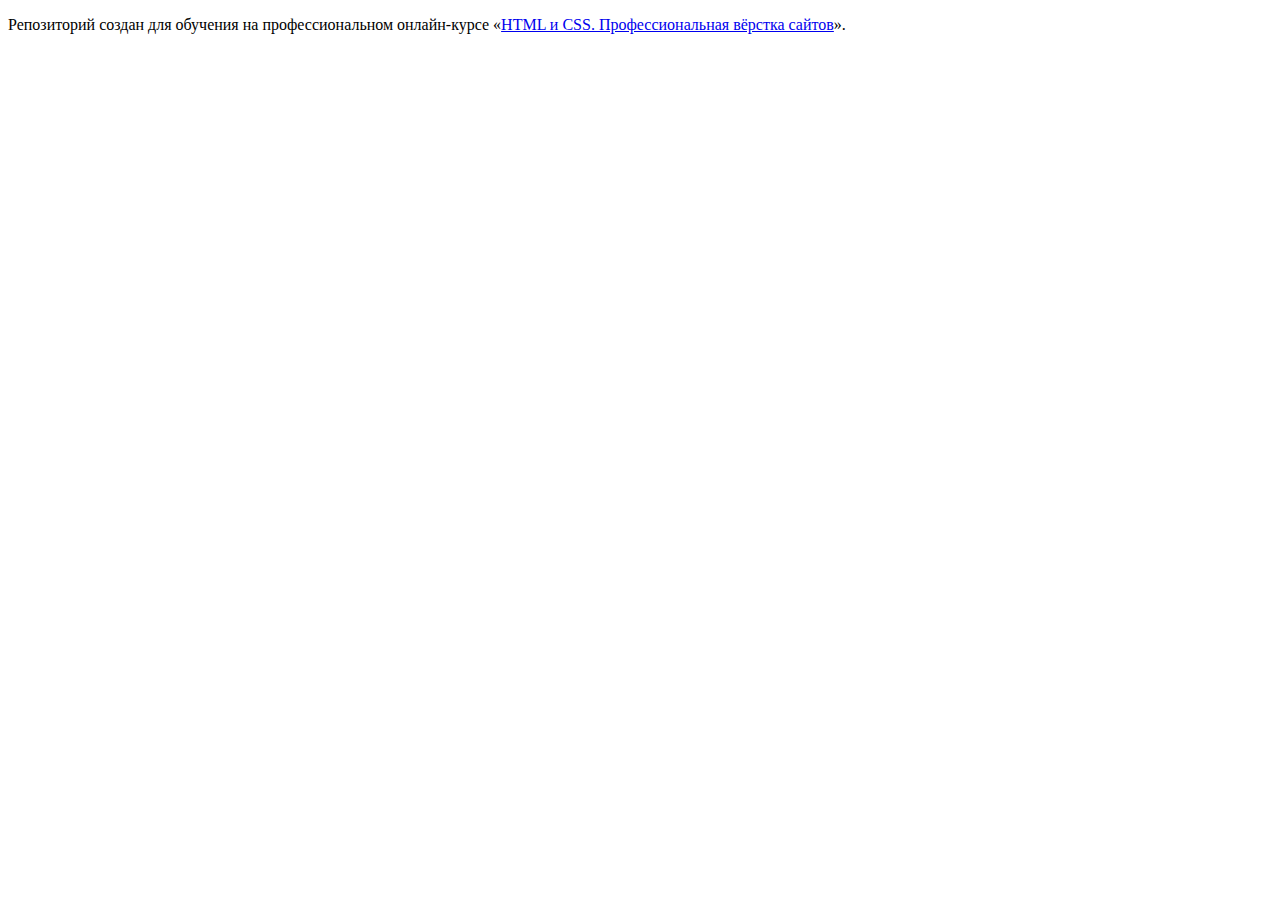
==== index.html @ e2d61229 ":hatching_chick:" ====
<!DOCTYPE html>
<html lang="ru">
  <head>
    <meta charset="utf-8">
    <title>HTML Academy: Седона</title>
  </head>
  <body>

    <p>Репозиторий создан для обучения на профессиональном онлайн‑курсе «<a href="https://htmlacademy.ru/intensive/htmlcss">HTML и CSS. Профессиональная вёрстка сайтов</a>».</p>

  </body>
</html>
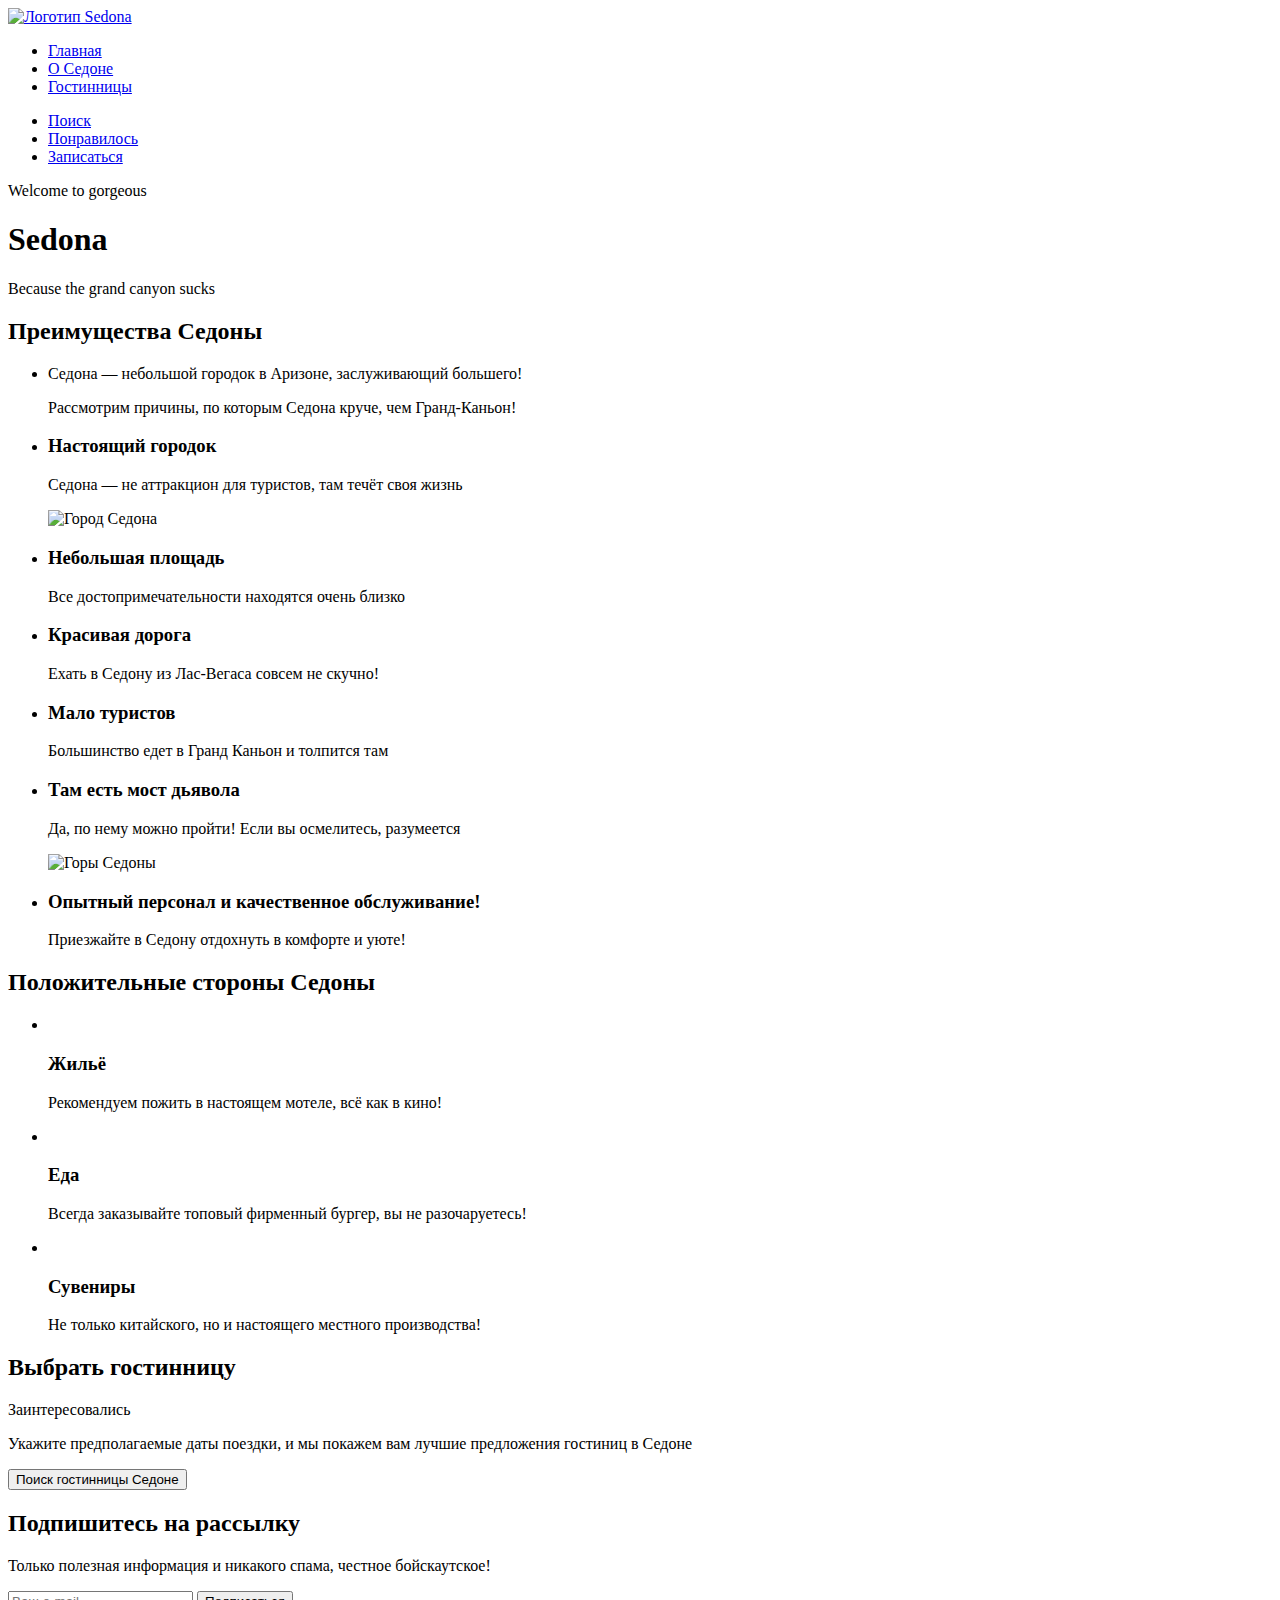
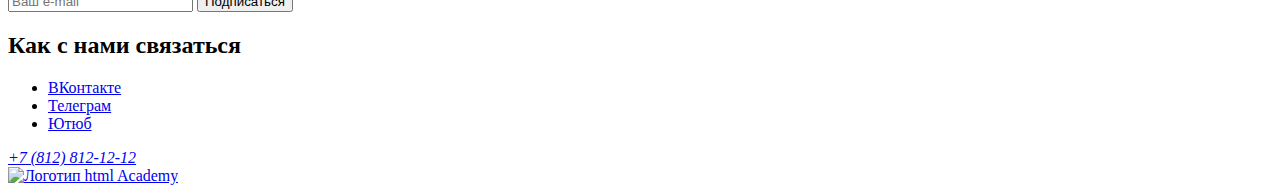
==== commit 1b584737: "Разметка главной страницы index.html" ====
--- a/index.html
+++ b/index.html
@@ -1,12 +1,155 @@
 <!DOCTYPE html>
-<html lang="ru">
-  <head>
-    <meta charset="utf-8">
-    <title>HTML Academy: Седона</title>
-  </head>
-  <body>
+<html lang="en">
 
-    <p>Репозиторий создан для обучения на профессиональном онлайн‑курсе «<a href="https://htmlacademy.ru/intensive/htmlcss">HTML и CSS. Профессиональная вёрстка сайтов</a>».</p>
+<head>
+    <meta charset="UTF-8">
+    <meta http-equiv="X-UA-Compatible" content="IE=edge">
+    <meta name="viewport" content="width=device-width, initial-scale=1.0">
+    <title>Седона</title>
+</head>
 
-  </body>
+<body>
+    <header class="page-header">
+        <a href="index.html" aria-current="page" class="navigation-logo">
+            <img class="sedona-logo" src="img/Sedona-logo.svg" alt="Логотип Sedona ">
+        </a>
+        <nav class="navigation">
+            <ul class="navigation-list">
+                <li class="navigation-item">
+                    <a href="index.html" class="navigation-link navigation-link-current" aria-current="page"> Главная </a>
+                </li>
+                <li class="navigation-item">
+                    <a href="#" class="navigation-link"> О Седоне </a>
+                </li>
+                <li class="navigation-item">
+                    <a href="catalog.html" class="navigation-link"> Гостинницы </a>
+                </li>
+            </ul>
+            <ul class="navigation-list">
+                <li class="navigation-item">
+                    <a href="#" class="navigation-link"> <span class="visually-hidden">Поиск</span> </a>
+                </li>
+                <li class="navigation-item">
+                    <a href="#" class="navigation-link"> <span class="visually-hidden">Понравилось</span> </a>
+                </li>
+                <li class="navigation-item">
+                    <a href="#" class="navigation-link"> <span class="visually-hidden">Записаться</span> </a>
+                </li>
+            </ul>
+        </nav>
+    </header>
+    <main class="main-index">
+
+        <section class="title">
+            <p> Welcome to gorgeous</p>
+            <h1>Sedona</h1>
+            <p>Because the grand canyon sucks </p>
+        </section>
+        <section class="advantages">
+            <h2 class="visually-hidden"> Преимущества Седоны </h2>
+            <ul class="advantages-list">
+                <li class="advantages-item">
+                    <p>Седона — небольшой городок в Аризоне,  заслуживающий большего!</p>
+                    <p> Рассмотрим причины, по которым Седона круче, чем Гранд-Каньон!</p>
+                </li>
+                <li class="advantages-item">
+                    <h3 class="advantages-title">Настоящий городок</h3>
+                    <p class="advantages-description">Седона — не аттракцион для туристов, там течёт своя жизнь</p>
+                    <img src="img/Sedona-city.jpg" alt="Город Седона">
+                </li>
+                <li class="advantages-item">
+                    <h3 class="advantages-title">Небольшая
+                        площадь</h3>
+                    <p class="advantages-description">Все достопримечательности находятся очень близко</p>
+                </li>
+                <li class="advantages-item">
+                    <h3 class="advantages-title">Красивая
+                        дорога</h3>
+                    <p class="advantages-description">Ехать в Седону из Лас-Вегаса совсем не скучно!</p>
+                </li>
+                <li class="advantages-item">
+                    <h3 class="advantages-title">Мало
+                        туристов</h3>
+                    <p class="advantages-description">Большинство едет в Гранд Каньон и толпится там</p>
+                </li>
+                <li class="advantages-item">
+                    <h3 class="advantages-title">Там есть
+                        мост дьявола</h3>
+                    <p class="advantages-description">Да, по нему можно пройти! Если вы осмелитесь, разумеется</p>
+                    <img src="img/Sedona-mountain.jpg" alt="Горы Седоны">
+                </li>
+                <li class="advantages-item">
+                  <h3 class="advantages-title"> Опытный персонал и качественное обслуживание!</h3>
+                    <p class="advantages-description">Приезжайте в Седону отдохнуть в комфорте и уюте!</p>
+                </li>
+            </ul>
+        </section>
+        <section class="advantages">
+            <h2 class="visually-hidden">Положительные стороны Седоны</h2>
+            <ul class="advantages-list">
+                <li class="advantages-item">
+                    <img class="icon" src="img/House-icon.png" alt="">
+                    <h3 class="advantages-title">Жильё</h3>
+                    <p class="advantages-description">Рекомендуем пожить в настоящем мотеле,
+                        всё как в кино! </p>
+                </li>
+                <li class="advantages-item">
+                    <img class="icon" src="img/food-icon.png" alt="">
+                    <h3 class="advantages-title">Еда</h3>
+                    <p class="advantages-description">Всегда заказывайте
+                        топовый фирменный бургер, вы не разочаруетесь! </p>
+                </li>
+                <li class="advantages-item">
+                    <img class="icon" src="img/present-icon.png" alt="">
+                    <h3 class="advantages-title">Сувениры</h3>
+                    <p class="advantages-description">Не только китайского,
+                        но и настоящего местного производства! </p>
+                </li>
+            </ul>
+        </section>
+        <section class="hotel-search">
+            <h2 class="visually-hidden">Выбрать гостинницу</h2>
+            <p>Заинтересовались</p>
+            <p>Укажите предполагаемые даты поездки, и мы покажем вам лучшие предложения гостиниц в Седоне</p>
+            <button> Поиск гостинницы Седоне</button>
+        </section>
+        <section class="subscribe">
+            <h2>Подпишитесь на рассылку</h2>
+            <p>Только полезная информация и никакого спама, честное бойскаутское!</p>
+            <form action="https://echo.htmlacademy.ru/" method="post" class="subscribe-form">
+                <input type="email" placeholder="Ваш e-mail" name="user-email">
+                <button type="submit">Подписаться</button>
+            </form>
+        </section>
+    </main>
+    <footer class="footer-social">
+        <h2 class="page-footer-social">Как с нами связаться</h2>
+        <ul class="footer-social-list">
+            <li class="footer-social-item">
+                <a href="https://vk.com/htmlacademy" type="button">
+                    <span class="visually-hidden">ВКонтакте</span>
+                </a>
+            </li>
+            <li class="footer-social-item">
+                <a href="https://t.me/htmlacademy" type="button">
+                    <span class="visually-hidden">Телеграм</span>
+                </a>
+            </li>
+            <li class="footer-social-item">
+                <a href="https://www.youtube.com/user/htmlacademyru" type="button">
+                    <span class="visually-hidden">Ютюб</span>
+                </a>
+            </li>
+        </ul>
+        <address>
+            <a class="footer-phone" href="tel:+78128121212">+7 (812) 812-12-12</a>
+        </address>
+
+        <a href="https://htmlacademy.ru/">
+            <img class="logo" src="img/logo_htmlacademy.png" alt="Логотип html Academy ">
+        </a>
+    </footer>
+
+</body>
+
 </html>
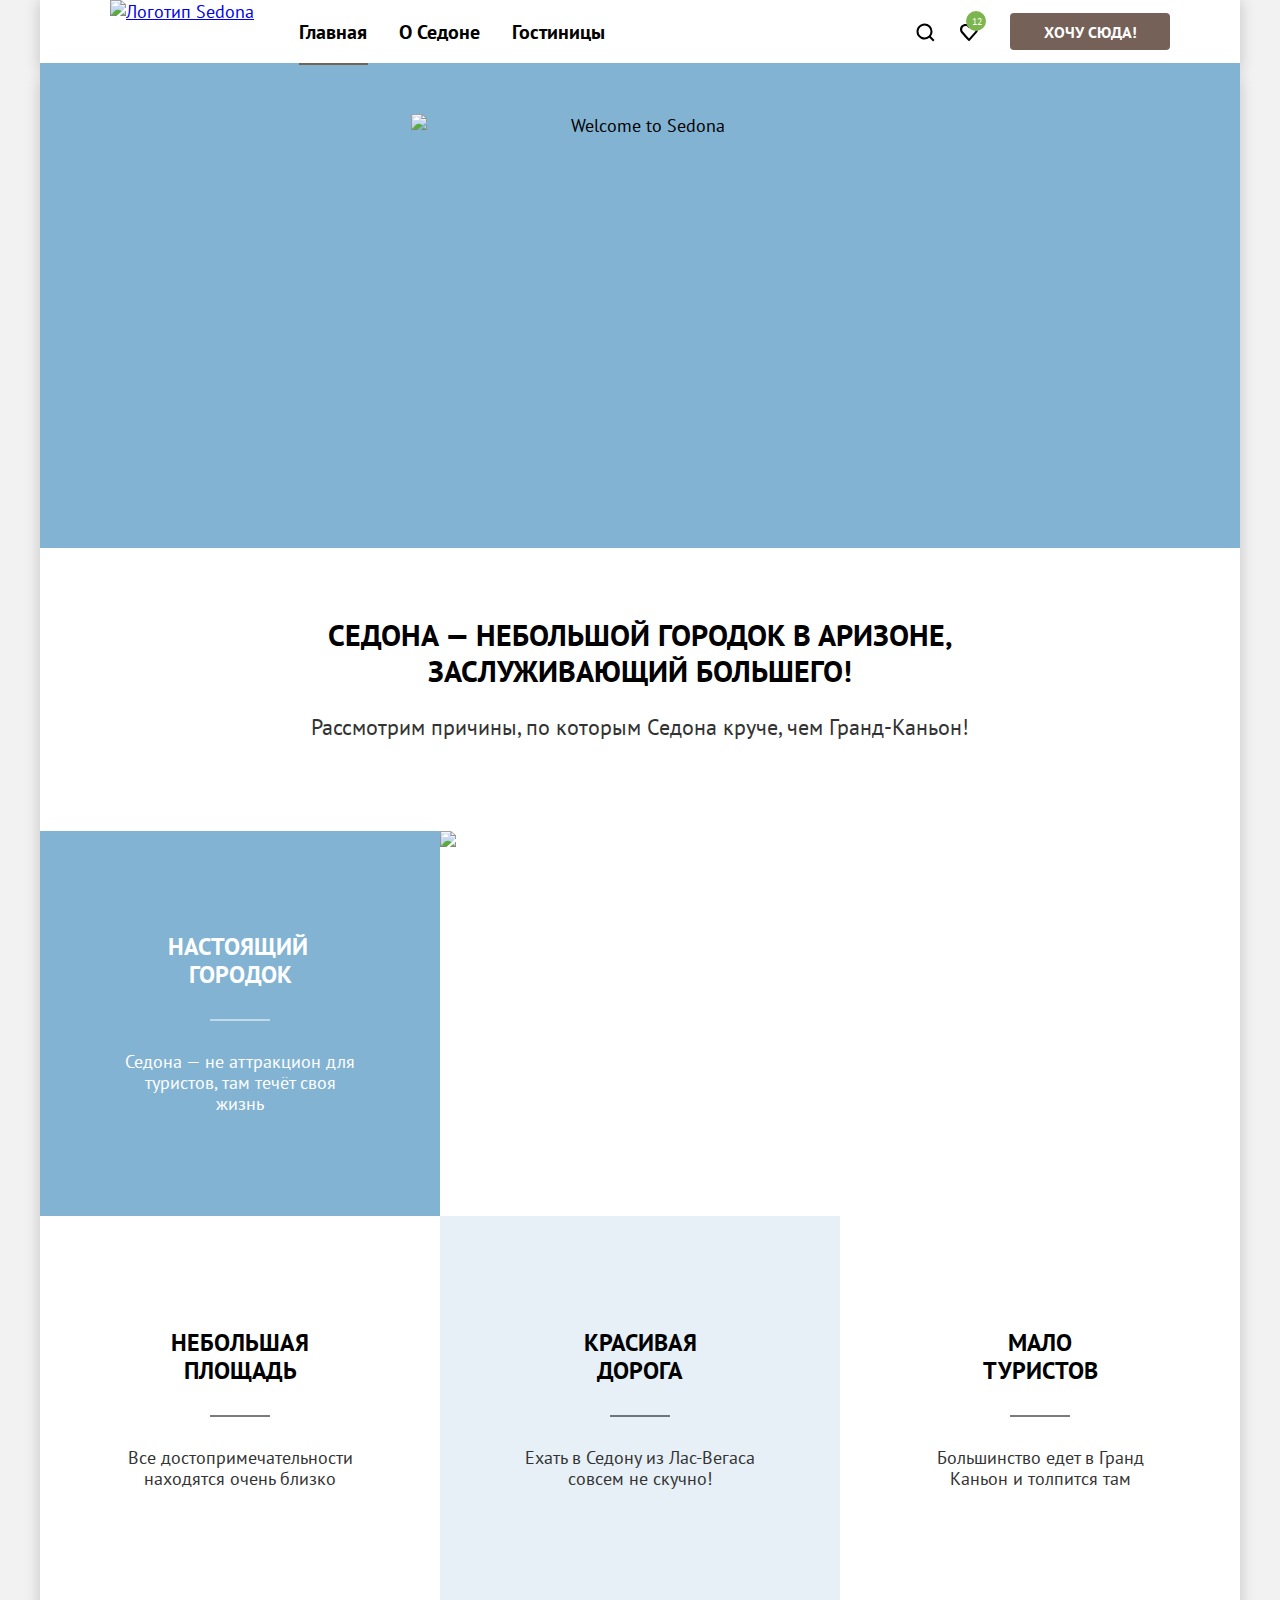
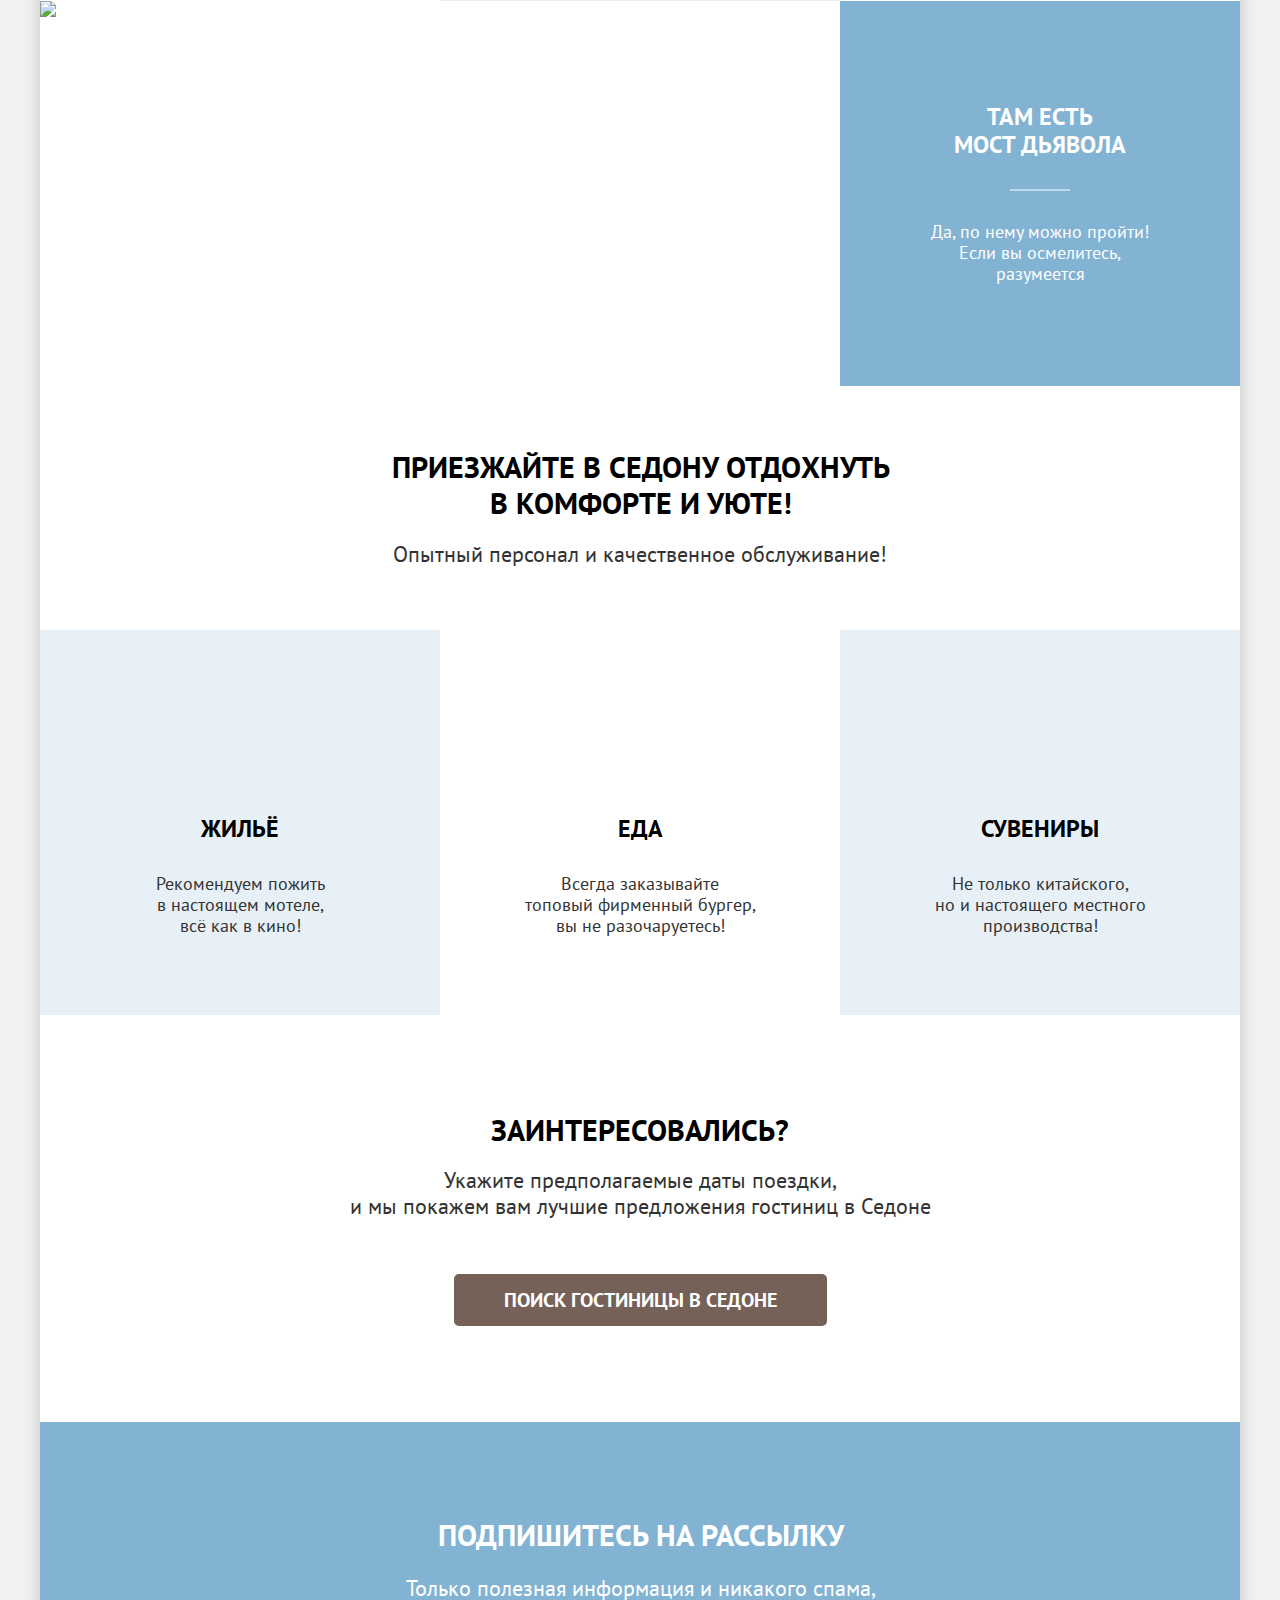
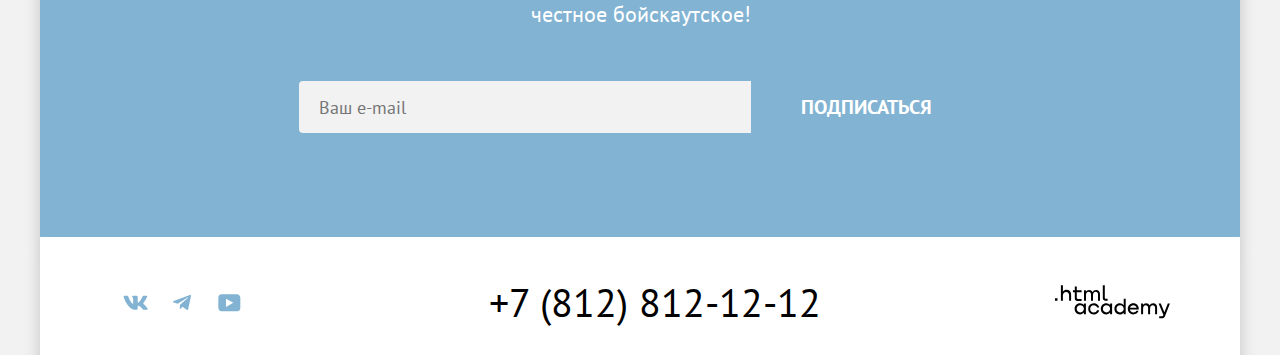
==== commit 0e289415: "Merge pull request #5 from Ivan-Kirillov/master" ====
--- a/index.html
+++ b/index.html
@@ -1,155 +1,317 @@
 <!DOCTYPE html>
-<html lang="en">
-
-<head>
+<html lang="ru">
+  <head>
     <meta charset="UTF-8">
-    <meta http-equiv="X-UA-Compatible" content="IE=edge">
-    <meta name="viewport" content="width=device-width, initial-scale=1.0">
-    <title>Седона</title>
-</head>
-
-<body>
+    <link rel="stylesheet" href="styles/styles.css">
+    <link rel="icon" type="image/png" sizes="32x32" href="img/logo-icon/favicon.png">
+    <title>Главная страница</title>
+  </head>
+  <body>
+    <!-- ! Header -->
     <header class="page-header">
-        <a href="index.html" aria-current="page" class="navigation-logo">
-            <img class="sedona-logo" src="img/Sedona-logo.svg" alt="Логотип Sedona ">
+      <nav class="navigation">
+        <!-- ! Left-items -->
+        <a href="#" aria-current="page" class="navigation-logo">
+          <img class="sedona-logo" src="img/logo-icon/logo-sedona.svg" width="140" height="70" alt="Логотип Sedona">
         </a>
-        <nav class="navigation">
-            <ul class="navigation-list">
-                <li class="navigation-item">
-                    <a href="index.html" class="navigation-link navigation-link-current" aria-current="page"> Главная </a>
-                </li>
-                <li class="navigation-item">
-                    <a href="#" class="navigation-link"> О Седоне </a>
-                </li>
-                <li class="navigation-item">
-                    <a href="catalog.html" class="navigation-link"> Гостинницы </a>
-                </li>
-            </ul>
-            <ul class="navigation-list">
-                <li class="navigation-item">
-                    <a href="#" class="navigation-link"> <span class="visually-hidden">Поиск</span> </a>
-                </li>
-                <li class="navigation-item">
-                    <a href="#" class="navigation-link"> <span class="visually-hidden">Понравилось</span> </a>
-                </li>
-                <li class="navigation-item">
-                    <a href="#" class="navigation-link"> <span class="visually-hidden">Записаться</span> </a>
-                </li>
-            </ul>
-        </nav>
+        <ul class="navigation-list">
+          <li class="navigation-item">
+            <a href="#" class="navigation-link navigation-link-current navigation-link-main" aria-current="page">
+              Главная
+            </a>
+          </li>
+          <li class="navigation-item">
+            <a href="#" class="navigation-link navigation-link-sedona">
+              О Седоне
+            </a>
+          </li>
+          <li class="navigation-item">
+            <a href="catalog.html" class="navigation-link navigation-link-hotels">
+              Гостиницы
+            </a>
+          </li>
+        </ul>
+        <!-- ! Right-items -->
+        <ul class="navigation-list navigation-list-right">
+          <li class="navigation-item-right">
+            <a href="#"  class="navigation-link-icon navigation-link-search">
+              <span class="visually-hidden">
+                Поиск
+              </span>
+              <svg class="navigation-icon" aria-hidden="true" focusable="false" width="19" height="19" role="img" aria-label="Поиск" viewBox="0 0 19 19" fill="none" xmlns="http://www.w3.org/2000/svg"><path d="m18.5 17-3.7-3.67c1-1.3 1.7-2.98 1.7-4.87A8 8 0 0 0 8.5.5C4.1.5.5 4.18.5 8.56a8 8 0 0 0 12.9 6.26l3.7 3.68 1.4-1.5Zm-10-2.48a6 6 0 0 1-6-5.96 6 6 0 0 1 12 0 6 6 0 0 1-6 5.96Z"/></svg>
+            </a>
+          </li>
+          <li class="navigation-item-right navigation-item-favourite">
+            <a href="#" class="navigation-link-icon navigation-link-favourite">
+              <span class="visually-hidden">
+                Избранное
+              </span>
+              <svg class="navigation-icon" aria-hidden="true" focusable="false" width="18" height="17" role="img" aria-label="Избранное" viewBox="0 0 18 17" fill="none" xmlns="http://www.w3.org/2000/svg"><path d="M8.9 17c-.3 0-.6-.1-.8-.4-5.4-6.1-6.7-7.5-7-7.9C.4 7.8 0 6.6 0 5.4 0 2.4 2.4 0 5.5 0 6.8 0 8 .5 9 1.3 10 .5 11.3 0 12.5 0c3 0 5.5 2.4 5.5 5.4 0 1.3-.5 2.5-1.3 3.4l-7 7.9c-.2.2-.4.3-.8.3Zm-6-9.5c.3.4 3.5 4 6.1 6.9l6.2-7c.5-.5.7-1.2.7-2 0-1.8-1.5-3.3-3.3-3.3-1 0-2 .5-2.7 1.3-.3.3-.6.4-.9.4-.3 0-.6-.2-.8-.4-.7-.8-1.7-1.3-2.7-1.3-1.8 0-3.3 1.5-3.3 3.3-.1.9.3 1.6.7 2.1-.1 0-.1 0 0 0Z"/>
+              </svg>
+            </a>
+          </li>
+          <li class="navigation-item-right">
+            <span class="visually-hidden">
+              Записаться
+            </span>
+            <a href="#" class="navigation-link-button-sign-up">
+              Хочу сюда!
+            </a>
+          </li>
+        </ul>
+      </nav>
     </header>
-    <main class="main-index">
-
-        <section class="title">
-            <p> Welcome to gorgeous</p>
-            <h1>Sedona</h1>
-            <p>Because the grand canyon sucks </p>
-        </section>
+    <!-- ! Main -->
+    <main class="main-index main-container">
+      <div class="page-container">
+        <!-- ! Section-welcome -->
+        <section class="welcome">
+          <h1 class="title-hide">
+            <span class="visually-hidden">
+              Седона
+            </span>
+          </h1>
+          <img class="welcome-text" src="img/main-page/welcome.svg" width="458" height="352"
+          alt="Welcome to Sedona ">
+        </section>
+        <!-- ! Advantages -->
         <section class="advantages">
-            <h2 class="visually-hidden"> Преимущества Седоны </h2>
-            <ul class="advantages-list">
-                <li class="advantages-item">
-                    <p>Седона — небольшой городок в Аризоне,  заслуживающий большего!</p>
-                    <p> Рассмотрим причины, по которым Седона круче, чем Гранд-Каньон!</p>
-                </li>
-                <li class="advantages-item">
-                    <h3 class="advantages-title">Настоящий городок</h3>
-                    <p class="advantages-description">Седона — не аттракцион для туристов, там течёт своя жизнь</p>
-                    <img src="img/Sedona-city.jpg" alt="Город Седона">
-                </li>
-                <li class="advantages-item">
-                    <h3 class="advantages-title">Небольшая
-                        площадь</h3>
-                    <p class="advantages-description">Все достопримечательности находятся очень близко</p>
-                </li>
-                <li class="advantages-item">
-                    <h3 class="advantages-title">Красивая
-                        дорога</h3>
-                    <p class="advantages-description">Ехать в Седону из Лас-Вегаса совсем не скучно!</p>
-                </li>
-                <li class="advantages-item">
-                    <h3 class="advantages-title">Мало
-                        туристов</h3>
-                    <p class="advantages-description">Большинство едет в Гранд Каньон и толпится там</p>
-                </li>
-                <li class="advantages-item">
-                    <h3 class="advantages-title">Там есть
-                        мост дьявола</h3>
-                    <p class="advantages-description">Да, по нему можно пройти! Если вы осмелитесь, разумеется</p>
-                    <img src="img/Sedona-mountain.jpg" alt="Горы Седоны">
-                </li>
-                <li class="advantages-item">
-                  <h3 class="advantages-title"> Опытный персонал и качественное обслуживание!</h3>
-                    <p class="advantages-description">Приезжайте в Седону отдохнуть в комфорте и уюте!</p>
-                </li>
-            </ul>
-        </section>
-        <section class="advantages">
-            <h2 class="visually-hidden">Положительные стороны Седоны</h2>
-            <ul class="advantages-list">
-                <li class="advantages-item">
-                    <img class="icon" src="img/House-icon.png" alt="">
-                    <h3 class="advantages-title">Жильё</h3>
-                    <p class="advantages-description">Рекомендуем пожить в настоящем мотеле,
-                        всё как в кино! </p>
-                </li>
-                <li class="advantages-item">
-                    <img class="icon" src="img/food-icon.png" alt="">
-                    <h3 class="advantages-title">Еда</h3>
-                    <p class="advantages-description">Всегда заказывайте
-                        топовый фирменный бургер, вы не разочаруетесь! </p>
-                </li>
-                <li class="advantages-item">
-                    <img class="icon" src="img/present-icon.png" alt="">
-                    <h3 class="advantages-title">Сувениры</h3>
-                    <p class="advantages-description">Не только китайского,
-                        но и настоящего местного производства! </p>
-                </li>
-            </ul>
-        </section>
+          <h2 class="title-section-advantages">
+            <span class="visually-hidden">
+              Преимущества Седоны
+            </span>
+          </h2>
+          <ul class="advantages-list">
+            <li class="advantages-item advantages-item-big">
+              <h3 class="title-big">
+                Седона — небольшой городок в Аризоне, <br> заслуживающий большего!
+              </h3>
+              <p class="description-big">
+                Рассмотрим причины, по которым Седона круче, чем Гранд-Каньон!
+              </p>
+            </li>
+            <li class="advantages-item-color advantages-item-text advantages-item-wider">
+              <div class="advantages-item-blue">
+                <h3 class="advantages-title advantages-title-underline">
+                  <span class="advantages-title-real">Настоящий</span> <br> городок
+                </h3>
+                <p class="advantages-description advantages-description-overline">
+                  Седона — не аттракцион для <br> туристов, там течёт своя <br> жизнь
+                </p>
+              </div>
+              <img class="advantages-image" src="img/main-page/city-sedona.jpg" width="800" height="385"
+              alt="Город Седона">
+            </li>
+            <li class="advantages-item-text">
+              <h3 class="advantages-title advantages-title-underline">
+                Небольшая <br> площадь
+              </h3>
+              <p class="advantages-description advantages-description-overline">
+                Все достопримечательности <br> находятся очень близко
+              </p>
+            </li>
+            <li class="advantages-item-grey advantages-item-text">
+              <h3 class="advantages-title advantages-title-underline">
+                Красивая <br> дорога
+              </h3>
+              <p class="advantages-description advantages-description-overline">
+                Ехать в Седону из Лас-Вегаса <br> совсем не скучно!
+              </p>
+            </li>
+            <li class="advantages-item-text">
+              <h3 class="advantages-title advantages-title-underline">
+                Мало <br> туристов
+              </h3>
+              <p class="advantages-description advantages-description-overline">
+                Большинство едет в Гранд <br> Каньон и толпится там
+              </p>
+            </li>
+            <!-- ! Img-mountain-->
+            <li class="advantages-item-color advantages-item-text advantages-item-wider">
+              <img src="img/main-page/mountain.jpg" width="800" height="385" alt="Горы Седоны">
+              <div class="advantages-item-blue ">
+                <h3 class="advantages-title advantages-title-underline">
+                  Там есть <br> мост дьявола
+                </h3>
+                <p class="advantages-description advantages-description-overline">
+                  Да, по нему можно пройти! <br> Если вы осмелитесь, <br> разумеется
+                </p>
+              </div>
+            </li>
+            <li class="advantages-item advantages-item-big">
+              <h3 class="title-big title-big-last">
+                Приезжайте в Седону отдохнуть <br> в комфорте и уюте!
+              </h3>
+              <p class="description-big description-big-last">
+                Опытный персонал и качественное обслуживание!
+              </p>
+            </li>
+            <li class="advantages-item-grey advantages-item-house advantages-item-text">
+                <h3 class="advantages-title advantages-title-background">
+                  Жильё
+                </h3>
+                <p class="advantages-description advantages-description-background">
+                  Рекомендуем пожить <br> в настоящем мотеле, <br> всё как в кино!
+                </p>
+            </li>
+            <li class="advantages-item-food advantages-item-text">
+                <h3 class="advantages-title advantages-title-background">
+                  Еда
+                </h3>
+                <p class="advantages-description advantages-description-background">
+                  Всегда заказывайте <br> топовый фирменный бургер, <br> вы не разочаруетесь!
+                </p>
+            </li>
+            <li class="advantages-item-grey advantages-item-souvenir advantages-item-text">
+                <h3 class="advantages-title advantages-title-background">
+                  Сувениры
+                </h3>
+                <p class="advantages-description advantages-description-background">
+                  Не только китайского, <br> но и настоящего местного <br> производства!
+                </p>
+            </li>
+          </ul>
+        </section>
+        <!-- ! Hotel search -->
         <section class="hotel-search">
-            <h2 class="visually-hidden">Выбрать гостинницу</h2>
-            <p>Заинтересовались</p>
-            <p>Укажите предполагаемые даты поездки, и мы покажем вам лучшие предложения гостиниц в Седоне</p>
-            <button> Поиск гостинницы Седоне</button>
-        </section>
-        <section class="subscribe">
-            <h2>Подпишитесь на рассылку</h2>
-            <p>Только полезная информация и никакого спама, честное бойскаутское!</p>
+          <h2 class="title-hide">
+            <span class="visually-hidden">
+              Выбрать гостинницу
+            </span>
+          </h2>
+          <div class="hotel-search-container">
+            <p class="title-big">
+              Заинтересовались?
+            </p>
+            <p class="description-big ">
+              Укажите предполагаемые даты поездки, <br> и мы покажем вам лучшие предложения гостиниц в Седоне
+            </p>
+            <button type="button" class="button-search">
+              Поиск гостиницы в Седоне
+            </button>
+          </div>
+        </section>
+        <!-- ! Page-subscribe -->
+        <section class="page-subscribe">
+            <h2 class="title-big title-big-subscribe">
+              Подпишитесь на рассылку
+            </h2>
+            <p class="description-big description-big-subscribe">
+              Только полезная информация и никакого спама, <br> честное бойскаутское!
+            </p>
             <form action="https://echo.htmlacademy.ru/" method="post" class="subscribe-form">
-                <input type="email" placeholder="Ваш e-mail" name="user-email">
-                <button type="submit">Подписаться</button>
+              <label class="visually-hidden" for="newsletter-email">Email</label>
+              <input class="input-email" type="email" placeholder="Ваш e-mail" name="user-email" id="newsletter-email" required>
+              <button type="submit" class="button-subscribe">
+                Подписаться
+              </button>
             </form>
         </section>
+      </div>
     </main>
+    <!-- ! Footer -->
     <footer class="footer-social">
-        <h2 class="page-footer-social">Как с нами связаться</h2>
-        <ul class="footer-social-list">
-            <li class="footer-social-item">
-                <a href="https://vk.com/htmlacademy" type="button">
-                    <span class="visually-hidden">ВКонтакте</span>
-                </a>
-            </li>
-            <li class="footer-social-item">
-                <a href="https://t.me/htmlacademy" type="button">
-                    <span class="visually-hidden">Телеграм</span>
-                </a>
-            </li>
-            <li class="footer-social-item">
-                <a href="https://www.youtube.com/user/htmlacademyru" type="button">
-                    <span class="visually-hidden">Ютюб</span>
-                </a>
-            </li>
-        </ul>
-        <address>
-            <a class="footer-phone" href="tel:+78128121212">+7 (812) 812-12-12</a>
-        </address>
-
-        <a href="https://htmlacademy.ru/">
-            <img class="logo" src="img/logo_htmlacademy.png" alt="Логотип html Academy ">
+      <h2 class="title-hide">
+        <span class="visually-hidden">
+          Как с нами связаться
+        </span>
+      </h2>
+      <ul class="footer-social-list">
+        <li class="footer-social-item">
+          <a class="footer-social-vk footer-social-link" href="https://vk.com/htmlacademy">
+            <span class="visually-hidden">
+              Вконтаке
+            </span>
+            <svg class="footer-social-icon" aria-hidden="true" focusable="false" width="25" height="15" role="img" aria-label="Вконтакте" viewBox="0 0 25 15" fill="none" xmlns="http://www.w3.org/2000/svg"><path fill-rule="evenodd" clip-rule="evenodd" d="M24.116 1.804c.166-.546 0-.948-.795-.948h-2.625c-.668 0-.976.347-1.143.73 0 0-1.335 3.196-3.226 5.272-.612.602-.89.793-1.224.793-.167 0-.418-.19-.418-.738V1.804c0-.656-.184-.948-.74-.948H9.817c-.417 0-.668.304-.668.593 0 .621.946.765 1.043 2.513V7.76c0 .833-.153.984-.487.984-.89 0-3.055-3.21-4.34-6.885-.249-.715-.5-1.003-1.172-1.003H1.566c-.75 0-.9.347-.9.73 0 .682.89 4.07 4.145 8.551 2.17 3.06 5.225 4.72 8.008 4.72 1.67 0 1.875-.369 1.875-1.004V11.54c0-.737.158-.884.687-.884.39 0 1.057.192 2.615 1.667 1.78 1.75 2.073 2.533 3.075 2.533h2.625c.75 0 1.126-.368.91-1.096-.238-.724-1.088-1.775-2.215-3.022-.612-.71-1.53-1.475-1.809-1.858-.389-.49-.278-.71 0-1.147 0 0 3.2-4.426 3.533-5.929h.001Z"/>
+            </svg>
+          </a>
+        </li>
+        <li class="footer-social-item">
+          <a class="footer-social-telegram footer-social-link" href="https://t.me/htmlacademy">
+            <span class="visually-hidden">
+              Телеграм
+            </span>
+            <svg class="footer-social-icon" aria-hidden="true" focusable="false" width="18" height="16" role="img" aria-label="Телеграм" viewBox="0 0 18 16" fill="none" xmlns="http://www.w3.org/2000/svg"><path d="M16.79.96.84 7.1c-1.09.44-1.08 1.05-.2 1.32l4.1 1.28 9.47-5.98c.44-.27.85-.13.52.17l-7.68 6.93-.28 4.22c.41 0 .6-.2.83-.41l1.99-1.94 4.13 3.06c.77.42 1.31.2 1.5-.71l2.72-12.8c.28-1.1-.43-1.61-1.16-1.28Z"/>
+            </svg>
+          </a>
+        </li>
+        <li class="footer-social-item">
+          <a class="footer-social-youtube footer-social-link" href="https://www.youtube.com/user/htmlacademyru">
+            <span class="visually-hidden">
+              Ютюб
+            </span>
+            <svg class="footer-social-icon" aria-hidden="true" focusable="false" width="23" height="18" role="img" aria-label="Ютюб" viewBox="0 0 23 18" fill="none" xmlns="http://www.w3.org/2000/svg"><path d="M18.94.36H3.51C1.65.36.33 1.95.33 3.76v10.09c0 1.91 1.32 3.5 3.18 3.5h15.65c1.64 0 3.17-1.59 3.17-3.4V3.76c-.22-1.8-1.53-3.4-3.39-3.4ZM7.99 12.89V4.82l7.34 4.04-7.34 4.03Z" />
+            </svg>
+          </a>
+        </li>
+      </ul>
+      <address class="footer-phone-container">
+        <a class="footer-phone" href="tel:+78128121212" aria-label="telephone">
+          +7 (812) 812-12-12
         </a>
+      </address>
+      <a href="https://htmlacademy.ru/" class="link-logo-html-academy">
+        <span class="visually-hidden">
+          Логотип html academy
+        </span>
+        <svg class="html-academy-icon" width="115" height="34" role="img" aria-label="Логотип Html Academy" viewBox="0 0 115 34" fill="none" xmlns="http://www.w3.org/2000/svg"><path d="M0 13.26v2.6h2.5v-2.6H0ZM11.6 4.86c-1.6 0-2.8.7-3.6 1.7h-.1V.36h-2v15.5h2v-5.3c0-2.1 1.3-3.6 3.3-3.6 1.8 0 2.9 1.4 2.9 3.2v5.7h2v-6.1c.1-3-1.8-4.9-4.5-4.9ZM26.6 5.16h-4.8v-3.7h-2v3.8h-1.9v2h1.9v6c0 1.7 1 2.7 2.7 2.7h4.1v-2h-3.7c-.7 0-1.1-.4-1.1-1.1v-5.7h4.8v-2ZM41.1 4.96c-1.6 0-2.9.8-3.5 2.1h-.1c-.6-1.2-1.8-2.1-3.4-2.1-1.4 0-2.5.8-3.1 1.8h-.1v-1.6H29v10.6h2v-5.4c0-2 1-3.5 2.6-3.5 1.5 0 2.4 1 2.4 2.6v6.3h2v-5.6c0-2.4 1.4-3.3 2.6-3.3 1.5 0 2.4 1 2.4 2.6v6.3h2v-6.5c.1-2.5-1.4-4.3-3.9-4.3ZM47.8 13.06c0 1.7 1 2.7 2.8 2.7h2v-2h-1.7c-.7 0-1.1-.4-1.1-1.1V.36h-2v12.7ZM28.9 20.06c-.9-1.1-2.2-1.8-3.9-1.8-3.1 0-5.4 2.3-5.4 5.6s2.3 5.6 5.4 5.6c1.8 0 3-.8 3.8-1.9h.1v1.6h2v-10.6h-2v1.5Zm-3.6 7.4c-2.2 0-3.6-1.6-3.6-3.6s1.4-3.6 3.6-3.6 3.6 1.6 3.6 3.6c0 1.9-1.4 3.6-3.6 3.6ZM44.2 22.36c-.5-2.4-2.6-4.1-5.4-4.1a5.4 5.4 0 0 0-5.6 5.6c0 3.1 2.2 5.6 5.6 5.6 2.8 0 4.9-1.8 5.4-4.2h-2.1a3.4 3.4 0 0 1-3.3 2.3c-2.2 0-3.6-1.6-3.6-3.6s1.4-3.6 3.6-3.6c1.6 0 2.8 1 3.3 2.2h2.1v-.2ZM55.1 20.06c-.9-1.1-2.2-1.8-3.9-1.8-3.1 0-5.4 2.3-5.4 5.6s2.3 5.6 5.4 5.6c1.8 0 3-.8 3.8-1.9h.1v1.6h2v-10.6h-2v1.5Zm-3.6 7.4c-2.2 0-3.6-1.6-3.6-3.6s1.4-3.6 3.6-3.6 3.6 1.6 3.6 3.6c0 1.9-1.5 3.6-3.6 3.6ZM68.7 20.16c-.9-1.1-2.2-1.9-3.9-1.9-3.1 0-5.4 2.3-5.4 5.6s2.2 5.6 5.4 5.6c1.7 0 3-.8 3.8-1.8h.1v1.5h2v-15.4h-2v6.4Zm-3.6 7.3c-2.2 0-3.6-1.6-3.6-3.6s1.4-3.6 3.6-3.6 3.6 1.6 3.6 3.6c-.1 2-1.5 3.6-3.6 3.6ZM78.3 18.26c-3.3 0-5.5 2.5-5.5 5.6 0 3 2.1 5.6 5.5 5.6 2.5 0 4.5-1.3 5.2-3.6h-2.1c-.5 1-1.6 1.6-3 1.6-1.9 0-3.3-1.3-3.4-2.9h8.8c.2-3.6-2-6.3-5.5-6.3Zm0 1.9c1.7 0 3 1 3.3 2.6h-6.5c.3-1.5 1.5-2.6 3.2-2.6ZM98.2 18.26c-1.6 0-2.9.8-3.6 2h-.1c-.6-1.2-1.8-2-3.4-2-1.4 0-2.5.7-3.1 1.8v-1.5h-1.9v10.6h2v-5.4c0-2 1-3.4 2.6-3.5 1.5 0 2.4 1 2.4 2.6v6.3h2v-5.6c0-2.4 1.4-3.3 2.6-3.3 1.5 0 2.4 1 2.4 2.6v6.3h2v-6.5c.1-2.6-1.4-4.4-3.9-4.4ZM109.4 27.36l-3.6-8.9h-2.2l4.8 11.6c-.3.9-.7 1.2-1.7 1.2h-2.5v2h2.5c1.8 0 2.8-.8 3.5-2.6l4.7-12.2h-2.1l-3.4 8.9Z"/>
+        </svg>
+      </a>
     </footer>
-
-</body>
-
+    <div class="modal-container modal-container-close">
+      <div class="modal modal-search">
+        <button type="button" class="modal-close-button">
+          <span class="visually-hidden">
+            Закрыть
+          </span>
+        </button>
+        <section class="modal-content">
+          <h2 class="modal-title">
+            Поиск гостиницы в Седоне
+          </h2>
+          <form class="auth-form" action="https://echo.htmlacademy.ru/" method="post">
+            <div class="field-group date-in">
+              <label class="label-search-hotels" for="search-date-in">
+                Дата Заезда:
+              </label>
+              <input class="search-form-field search-form-field-date" type="text" id="search-date-in" name="search-date-arrival" placeholder="Укажите дату" value="27 апреля 2020" required>
+            </div>
+            <div class="field-group date-out">
+              <label class="label-search-hotels label-date-out" for="search-date-out">
+                Дата Выезда:
+              </label>
+              <input class="search-form-field search-form-field-date" type="text" id="search-date-out" name="search-date-exit" placeholder="Укажите дату" value="1 сентября 2023" required>
+            </div>
+            <div class="field-group search-form-numbers">
+              <label class="label-search-hotels label-num-adults" for="search-num-adults">
+                Взрослые:
+              </label>
+              <div class="input-container">
+                <button type="button" class="button-minus"></button>
+                <input class="search-form-field search-num" type="text" id="search-num-adults"
+                name="num-adults" value="2" required>
+                <button type="button" class="button-plus"></button>
+              </div>
+              <label class="label-search-hotels label-num-kids" for="search-num-kids">
+                Дети:
+              </label>
+              <div class="tooltip">
+                <div class="tooltip-hover">
+                  Укажите количество детей, которые будут с вами, возраст которых от 6 до 18 лет. Дети до 6 лет размещаются бесплатно.
+                </div>
+              </div>
+              <div class="input-container num-kids-container">
+                <button type="button" class="button-minus"></button>
+                <input class="search-form-field search-num" type="text" id="search-num-kids" name="num-kids" value="2" required>
+                <button type="button" class="button-kids-plus"></button>
+              </div>
+            </div>
+            <button type="submit" class="button search-form-button">
+              Найти
+            </button>
+          </form>
+        </section>
+      </div>
+    </div>
+  </body>
 </html>
--- a/styles/styles.css
+++ b/styles/styles.css
@@ -0,0 +1,2230 @@
+@font-face {
+  font-family: "PT Sans";
+  font-style: normal;
+  font-weight: 400;
+  src: url("../fonts/ptsans-400.woff2") format("woff2");
+  font-display: swap;
+}
+
+@font-face {
+  font-family: "PT Sans";
+  font-style: normal;
+  font-weight: 700;
+  src: url("../fonts/ptsans-700.woff2") format("woff2");
+  font-display: swap;
+}
+
+/* ! General-parameters */
+body{
+font-family: "PT Sans", sans-serif;
+font-size: 18px;
+line-height: 24px;
+color: #000;
+width: 100%;
+background-color: #f2f2f2;
+margin: 0;
+display: flex;
+flex-direction: column;
+}
+
+.visually-hidden{
+position: absolute;
+width: 1px;
+height: 1px;
+margin: -1px;
+border: 0;
+padding: 0;
+white-space: nowrap;
+clip-path: inset(100%);
+clip: rect(0 0 0 0);
+overflow: hidden;
+}
+
+/* ! Header */
+.page-header{
+background-color: #fff;
+width: 1200px;
+margin: 0 auto;
+min-height: 71px;
+box-shadow: 0 0 15px rgba(0, 0, 0, 0.2);
+}
+
+.navigation{
+display: flex;
+flex-wrap: wrap;
+width: 1200px;
+margin: 0 auto;
+}
+
+.navigation-logo{
+margin-right: 28px;
+margin-left: 70px;
+margin-bottom: -4px;
+z-index: 1;
+}
+
+.navigation-list{
+display: flex;
+flex-wrap: wrap;
+margin: 0;
+padding: 0;
+list-style-type: none;
+max-width: 430px;
+margin-left: 0.5px;
+}
+
+/* ! Navigation-left */
+.navigation-item{
+position: relative;
+text-align: center;
+margin: 0;
+box-sizing: border-box;
+margin-top: 2px;
+}
+
+.navigation-link{
+display: block;
+position: relative;
+color: #000;
+text-decoration: none;
+font-size: 20px;
+font-weight: 700;
+margin: 0;
+list-style-type: none;
+padding: 18px 16px;
+box-sizing: border-box;
+word-wrap: break-word;
+}
+
+.navigation-link-main{
+max-width: 100px;
+}
+
+.navigation-link-sedona{
+max-width: 114px;
+}
+
+.navigation-link-hotels{
+max-width: 125px;
+}
+
+.navigation-item:last-of-type{
+margin-bottom: 3px;
+}
+
+.navigation-link-current::before{
+position: absolute;
+content: "";
+width: calc(100% - 31px);
+height: 2px;
+bottom: -3px;
+left: 16px;
+right: 16px;
+background-color: #756257;
+z-index: 1;
+}
+
+.navigation-link:hover{
+color: #756157;
+}
+
+.navigation-link:focus{
+color: #756157;
+}
+
+.navigation-link:active{
+color: #756157;
+opacity: 30%;
+}
+
+/* ! Navigation-right */
+.navigation-list-right{
+max-width: 268px;
+display: flex;
+flex-wrap: wrap;
+margin: 0;
+padding: 0;
+list-style-type: none;
+margin-left: auto;
+margin-right: 70px;
+margin-bottom: auto;
+}
+
+.navigation-item-right{
+min-width: 44px;
+position: relative;
+}
+
+.navigation-link-button-sign-up{
+font-family: "PT Sans" , sans-serif;
+font-weight: 700;
+color:#fff;
+text-transform: uppercase;
+font-size: 16px;
+background: #756157;
+border-radius: 4px;
+margin-top: 13px;
+cursor: pointer;
+line-height: 20px;
+border: 0;
+padding: 8px;
+padding-top: 9px;
+margin-left: 15px;
+min-width: 30px;
+width: 160px;
+max-width: 160px;
+box-sizing: border-box;
+word-wrap: break-word;
+display: inline-block;
+text-decoration: none;
+text-align: center;
+}
+
+.navigation-icon{
+cursor: pointer;
+fill: #000;
+}
+
+.navigation-link-icon{
+position: relative;
+display: flex;
+padding: 24px 8px;
+padding-bottom: 18px;
+padding-top: 22px;
+margin-top: 2px;
+}
+
+.navigation-link-search{
+padding-left: 8.5px;
+padding-top: 21px;
+}
+
+.navigation-link-favourite{
+padding-left: 8.5px;
+}
+
+.navigation-link-favourite::after{
+content: "12";
+position: absolute;
+top: 15px;
+right: 13px;
+font-family: "PT Sans", sans-serif;
+font-size: 10px;
+font-weight: 400;
+color: #FFFFFF;
+line-height: 10px;
+background-position: 10px 2px;
+cursor: pointer;
+}
+
+.navigation-link-favourite::before{
+content: "";
+position: absolute;
+top: 9px;
+right: 9px;
+width: 20px;
+height: 20px;
+background-color: #7DB54F;
+border-radius: 50%;
+cursor: pointer;
+}
+
+.navigation-link-icon:hover .navigation-icon{
+fill: #756157;
+}
+
+.navigation-link-icon:focus .navigation-icon{
+fill: #756157;
+}
+
+.navigation-link-icon:active .navigation-icon{
+fill: #756157;
+opacity: 30%;
+}
+
+.navigation-link-icon:hover::before{
+background: #6C9E42;
+}
+
+.navigation-link-icon:focus::before{
+background: #6C9E42;
+}
+
+.navigation-link-icon:active::before{
+background: #7DB54F;
+opacity: 30%;
+}
+
+.navigation-link-icon:hover::after{
+opacity: 60%;
+}
+
+.navigation-link-icon:active::after{
+opacity: 30%;
+}
+
+.navigation-link-button-sign-up:hover{
+background-color: #615048;
+}
+
+.navigation-link-button-sign-up:focus{
+background-color: #615048;
+}
+
+.navigation-link-button-sign-up:active{
+background-color: #756157;
+color: rgba(255, 255, 255, 0.3);
+}
+
+.navigation-link-button-sign-up:disabled{
+background-color: #E5E5E5;
+color: #FFFFFF;
+}
+
+/* ! Main */
+.main-container{
+flex-grow: 1;
+}
+
+.page-container{
+width: 1200px;
+margin: 0 auto;
+background-color: #FFFFFF;
+box-shadow: 0 15px 15px rgba(0, 0, 0, 0.2);
+}
+
+.title-hide{
+margin: 0;
+}
+
+/* ! Welcome */
+.welcome{
+display: block;
+background-color: #82B3D3;
+background-image: url(../img/main-page/index-background.jpg) ;
+background-repeat: no-repeat;
+text-align: center;
+position: relative;
+margin-top: -8px;
+}
+
+.welcome-text{
+display: block;
+margin: 0 auto;
+padding-top: 51px;
+padding-bottom: 82px ;
+}
+
+.welcome::before{
+content: "";
+position: absolute;
+bottom: 0;
+left: 0;
+background-image: url(../img/main-page/welcome-bottom.svg);
+z-index: 2;
+width: 1200px;
+height: 57px;
+}
+
+/* ! Advantages */
+.title-section-advantages{
+margin: 0;
+}
+
+.advantages{
+background-color: #fff;
+}
+
+/* !Advantages-flex */
+.advantages-list{
+margin: 0;
+padding: 0;
+text-align: center;
+display: flex;
+flex-wrap: wrap;
+}
+
+.advantages-item{
+width: 400px;
+display: flex;
+flex-wrap: wrap;
+flex-direction: column;
+}
+
+.advantages-item-text{
+text-align: center;
+min-height: 385px;
+width: 400px;
+display: flex;
+flex-wrap: wrap;
+flex-direction: column;
+justify-content: center;
+box-sizing: border-box;
+}
+
+.advantages-item-big{
+display: flex;
+width: 1200px;
+padding-bottom: 71px;
+padding-top: 55px;
+}
+
+.advantages-item-image{
+width: 800px;
+}
+
+/* !Advantages Text */
+.title-big{
+margin: 0;
+font-weight: 700;
+font-size: 30px;
+line-height: 36px;
+text-transform: uppercase;
+max-width: 1190px;
+word-wrap: break-word;
+padding-left: 5px;
+padding-bottom: 12px;
+padding-top: 14px;
+}
+
+.description-big{
+font-size: 22px;
+line-height: 26px;
+color: #333333;
+padding-top: 13px;
+word-wrap: break-word;
+max-width: 1190px;
+padding-left: 5px;
+margin: 0;
+padding-bottom: 20px;
+}
+
+.description-big-last{
+padding: 0;
+margin: 0;
+padding-top: 10px;
+padding-left: 5px;
+margin-bottom: -2px;
+}
+
+.title-big-last{
+padding-bottom: 10px;
+padding-top: 8px;
+padding-left: 5.5px;
+}
+
+.advantages-title{
+margin: 0;
+font-size: 24px;
+font-weight: 700;
+line-height: 28px;
+text-transform: uppercase;
+padding-bottom: 30px;
+max-width: 400px;
+word-wrap: break-word;
+}
+
+.advantages-description{
+line-height: 21px;
+color: #333333;
+margin: 0;
+padding-top: 32px;
+max-width: 400px;
+word-wrap: break-word;
+}
+
+.advantages-description-overline{
+position: relative;
+margin-top: 0;
+display: inline-block;
+}
+
+.advantages-title-underline{
+position: relative;
+display: inline-block;
+text-align: center;
+}
+
+.advantages-title-real{
+margin-left: -5px;
+}
+
+.advantages-item-color .advantages-description-overline{
+color: #fff;
+}
+
+.advantages-description-square{
+margin: 0;
+}
+
+.advantages-item-blue{
+text-align: center;
+min-height: 385px;
+width: 400px;
+display: flex;
+flex-wrap: wrap;
+flex-direction: column;
+justify-content: center;
+box-sizing: border-box;
+background-color: #82B3D3;
+}
+
+.advantages-item-color{
+color: #fff;
+background-color: #82B3D3;
+}
+
+.advantages-item-wider{
+min-width: 1200px;
+max-width: 1200px;
+flex-direction: row;
+background-color: #FFFFFF;
+justify-content: flex-start;
+}
+
+.advantages-item-grey{
+background: rgba(131, 179, 211, 0.2);
+}
+
+.advantages-description-overline::before{
+content: "";
+position: absolute;
+width: 60px;
+height: 2px;
+top: 0;
+left: 170px;
+background-color: rgba(0, 0, 0, 0.3);
+}
+
+.advantages-title-underline::before{
+content: "";
+position: absolute;
+width: 60px;
+height: 2px;
+bottom: -2px;
+left: 170px;
+background-color: rgba(0, 0, 0, 0.3);
+}
+
+.advantages-item-color .advantages-description-overline::before{
+background-color: rgba(255, 255, 255, 0.3);
+}
+
+.advantages-item-color .advantages-title-underline::before{
+background-color: rgba(255, 255, 255, 0.3);
+}
+
+/* ! House-food-souvenirs */
+.advantages-item-container{
+padding: 81px 85px;
+}
+
+.advantages-item-container .advantages-title{
+margin-top: 30px;
+margin-bottom: 30px;
+}
+
+.advantages-item-container .advantages-description{
+margin: 0;
+}
+
+.advantages-title-background{
+padding-bottom: 5px;
+padding-top: 20px;
+}
+
+.advantages-description-background{
+padding-top: 25px;
+}
+
+.advantages-item-house{
+background-image: url(../img/main-page/house.svg);
+background-repeat: no-repeat;
+background-position: top 82px left 163px;
+justify-content:flex-start;
+padding-top: 165px;
+margin-top: -6px;
+}
+
+.advantages-item-food{
+background-image: url(../img/main-page/hamburger.svg);
+background-repeat: no-repeat;
+background-position: top 82px left 163px;
+justify-content:flex-start;
+padding-top: 165px;
+margin-top: -6px;
+}
+
+.advantages-item-souvenir{
+background-image: url(../img/main-page/souvenir.svg);
+background-repeat: no-repeat;
+background-position: top 79px left 168px;
+justify-content:flex-start;
+padding-top: 165px;
+margin-top: -6px;
+}
+
+/* ! Hotel Search */
+.hotel-search{
+display: flex;
+flex-direction: column;
+align-items: center;
+text-align: center;
+background-color: #fff;
+}
+
+.hotel-search-container{
+max-width: 592px;
+margin: 96px auto;
+}
+
+.hotel-search-container .title-big{
+margin: 0;
+padding: 0;
+padding-bottom: 10px;
+margin-top: 1px;
+}
+
+.hotel-search-container .description-big{
+padding: 0;
+padding-top: 9px;
+padding-bottom: 55px;
+}
+
+/* ! Button search + hover, focus, active */
+.button-search{
+background-color: #756157;
+font-family: "PT Sans", sans-serif;
+color: #fff;
+font-size: 20px;
+font-weight: 700;
+line-height: 36px;
+border-radius: 5px;
+border: 0;
+min-width: 110px;
+max-width: 592px;
+padding:8px 50px;
+cursor: pointer;
+word-wrap: break-word;
+box-sizing: border-box;
+text-transform: uppercase;
+text-align: center;
+margin-right: -1px;
+}
+
+.button-search:hover{
+background-color: #615048;
+}
+
+.button-search:focus{
+background-color: #615048;
+}
+
+.button-search:active{
+background-color: #756157;
+color: rgba(255, 255, 255, 0.3);
+}
+
+.button-search:disabled{
+background-color: #E5E5E5;
+color: #FFFFFF;
+}
+
+/* ! Page-subscribe */
+.page-subscribe{
+background-image: url(../img/main-page/backgroung-subscribe.jpg);
+background-repeat: no-repeat;
+width: 1200px;
+background-color: #82B3D3;
+display: flex;
+flex-direction: column;
+align-items: center;
+text-align: center;
+padding-top: 92px;
+box-sizing: border-box;
+}
+
+.page-subscribe .title-big{
+padding-top: 5px;
+}
+
+.page-subscribe .description-big{
+padding: 0;
+padding-bottom: 54px;
+margin-bottom: 0;
+margin-top: -1px;
+}
+
+.title-big.title-big-subscribe, .description-big.description-big-subscribe{
+max-width: 684px;
+color: #fff;
+padding-left: 1px;
+}
+
+.description-big.description-big-subscribe{
+margin-right: -1px;
+}
+
+.title-big.title-big-subscribe{
+padding-bottom: 23px;
+padding-top: 3px;
+}
+
+.subscribe-form{
+margin-bottom: 104px;
+display: flex;
+}
+
+/* ! Email */
+.input-email{
+font-family: "PT Sans", sans-serif;
+font-size: 18px;
+line-height: 24px;
+color: #000000;
+width: 452px;
+height: 52px;
+box-sizing: border-box;
+background: #F2F2F2;
+border-radius: 4px 0 0 4px;
+border: 0;
+padding: 14px 20px;
+}
+
+.input-email:hover{
+background-color: #E6E6E6;
+}
+
+.input-email:focus{
+background-color: #E6E6E6;
+}
+
+/* ! Button-subscribe + hover, focus, active */
+.button-subscribe{
+padding: 8px 50px;
+font-family: "PT Sans", sans-serif;
+font-weight: 700;
+font-size: 20px;
+line-height: 36px;
+text-transform: uppercase;
+color: #FFFFFF;
+background-color: #82B3D3;
+border: 0;
+cursor: pointer;
+border-radius:0 4px 4px 0;
+word-wrap: break-word;
+min-width: 110px;
+max-width: 232px;
+display: inline-block;
+}
+
+.button-subscribe:hover{
+background-color: #68A2CA;
+}
+
+.button-subscribe:focus{
+background-color: #68A2CA;
+}
+
+.button-subscribe:active{
+background-color: #82B3D3;
+color: rgba(255, 255, 255, 0.3);
+}
+
+.button-subscribe:disabled{
+background-color: #E5E5E5;
+color: #FFFFFF;
+}
+
+/* ! Footer-social-icons + hover, focus, active*/
+.footer-social{
+width: 1200px;
+margin: 0 auto;
+background-color: #fff;
+display: flex;
+flex-wrap: wrap;
+padding: 45px 70px 30px 71px;
+box-sizing: border-box;
+box-shadow: 0 15px 15px rgba(0, 0, 0, 0.2);
+}
+
+.footer-social-list{
+display: flex;
+flex-wrap: wrap;
+margin: 0;
+padding: 0;
+list-style-type: none;
+min-width: 140px;
+max-width: 210px;
+align-items: center;
+margin-bottom: auto;
+}
+
+.footer-social-link{
+position: relative;
+display: block;
+width: 47px;
+height: 40px;
+}
+
+.footer-social-icon{
+position: absolute;
+margin: 0;
+cursor: pointer;
+fill: #83B3D3;
+}
+
+.footer-social-vk{
+padding: 13px 11.7px;
+box-sizing: border-box;
+}
+
+.footer-social-telegram{
+padding: 12px 14.7px;
+box-sizing: border-box;
+}
+
+.footer-social-youtube{
+padding: 11.5px 12.7px;
+box-sizing: border-box;
+}
+
+/* ! Footer-social-icons: hover, focus, active */
+.footer-social-icon:hover{
+fill: #68A2CA;
+}
+
+.footer-social-link:focus .footer-social-icon{
+fill: #68A2CA;
+}
+
+.footer-social-icon:active{
+fill: #68A2CA;
+opacity: 30%;
+}
+
+/* ! Footer-phone + hover, focus, active */
+.footer-phone-container{
+display: flex;
+flex-wrap: wrap;
+margin: auto;
+word-wrap: break-word;
+margin-top: 0;
+}
+
+.footer-phone{
+font-family: "PT Sans", sans-serif;
+font-size: 40px;
+line-height: 40px;
+text-transform: uppercase;
+font-style: normal;
+color: #000000;
+text-decoration: none;
+text-align: center;
+margin-left: auto;
+display: inline-block;
+max-width: 720px;
+min-width: 332px;
+padding-left: 2px;
+}
+
+.footer-phone:hover{
+color: #756157;
+}
+
+.footer-phone:focus{
+color: #756157;
+}
+
+.footer-phone:active{
+color: #756157;
+opacity: 30%;
+}
+
+/* ! Footer-logo-html-academy + hover, focus, active*/
+.link-logo-html-academy{
+background-color: #fff;
+width: 115px;
+height: 33px;
+margin-top: 1px;
+padding-bottom: 8.5px;
+margin-bottom: auto;
+}
+
+.html-academy-icon{
+fill: #000;
+margin-top: 2px;
+}
+
+.html-academy-icon:hover{
+fill: #756157;
+}
+
+.html-academy-icon:focus{
+fill: #756157;
+}
+
+.html-academy-icon:active{
+fill: #756157;
+opacity: 30%;
+}
+
+/* ! Modal-window */
+.modal-container{
+position: fixed;
+display: flex;
+top: 0;
+left: 0;
+width: 100%;
+height: 100%;
+background-color: rgba(242, 242, 242, 0.8);
+z-index: 2;
+}
+
+.auth-form{
+max-width: 577px;
+word-wrap: break-word;
+}
+
+.modal-container-close{
+display: none;
+}
+
+.modal{
+position: relative;
+display: flex;
+margin: auto;
+padding: 64px 70px;
+background-color: #ffffff;
+border-radius: 30px;
+}
+
+.field-group{
+margin-bottom: 48px;
+position: relative;
+max-width: 577px;
+word-wrap: break-word;
+}
+
+.modal-search{
+width: 717px;
+box-sizing: border-box;
+}
+
+.modal-close-button{
+position: absolute;
+padding: 0;
+top: 64px;
+right: 52px;
+width: 52px;
+height: 52px;
+background-color: #F2F2F2;
+border-radius: 50%;
+border: none;
+background-image: url("../img/logo-icon/close.svg");
+background-repeat: no-repeat;
+background-position: center;
+cursor: pointer;
+}
+
+.modal-title{
+margin: 0;
+margin-bottom: 64px;
+font-size: 30px;
+line-height: 36px;
+font-weight: 700;
+color: #000000;
+text-transform: uppercase;
+max-height: 100px;
+overflow: hidden;
+}
+
+.search-form-numbers{
+display: inline-block;
+}
+
+.search-form-button{
+font-family: "PT Sans", sans-serif;
+font-weight: 700;
+font-size: 20px;
+line-height: 24px;
+align-items: center;
+text-align: center;
+text-transform: uppercase;
+color: #FFFFFF;
+background-color: #83B3D3;
+border-radius: 10px;
+border: none;
+width: 577px;
+padding-top: 18px;
+padding-bottom: 18px;
+}
+
+.search-form-field{
+position: relative;
+font-family: "PT Sans", sans-serif;
+font-size: 18px;
+font-weight: 700;
+line-height: 24px;
+margin: 0;
+border: 0;
+padding: 13px 21px 11px;
+box-sizing: border-box;
+background-color: #f2f2f2;
+width: 440px;
+}
+
+.search-form-field-date{
+border-radius: 4px;
+}
+
+.label-search-hotels{
+font-size: 20px;
+font-weight: 700;
+line-height: 24px;
+margin-right: 18px;
+display: inline-block;
+max-width: 125px;
+word-wrap: break-word;
+}
+
+.label-date-out{
+margin-right: 13px;
+}
+
+.label-num-adults{
+margin-right: 41px;
+}
+
+.label-num-kids{
+position: relative;
+margin-right: 6px;
+margin-left: 83px;
+}
+
+.search-num{
+position: relative;
+width: 110px;
+line-height: 20px;
+padding: 15px 40px 13px 41px;
+border-radius: 4px;
+text-align: center;
+}
+
+.search-num:last-of-type{
+margin-right: 0;
+}
+
+.search-form-field-date{
+background-image: url(../img/logo-icon/calendar.svg);
+background-repeat: no-repeat;
+background-size: 16px 15px;
+background-position: top 16px right 22px;
+}
+
+.tooltip{
+display: inline-block;
+position: relative;
+width: 26px;
+height: 26px;
+background-color: #83B3D3;
+border-radius: 50%;
+margin-right: 41px;
+margin-bottom: -6px;
+cursor: pointer;
+}
+
+.input-container{
+display: inline;
+position: relative;
+}
+
+.button-minus{
+position:absolute;
+padding: 0;
+border: 0;
+width: 26px;
+height: 26px;
+margin-top: 14px;
+margin-left: 10px;
+z-index: 1;
+cursor: pointer;
+background-color: #F2F2F2;
+}
+
+.button-plus{
+position: absolute;
+padding: 0;
+border: 0;
+width: 26px;
+height: 26px;
+margin-top: 14px;
+margin-left: -35px;
+z-index: 1;
+cursor: pointer;
+background-color: #F2F2F2;
+}
+
+.button-kids-plus{
+position: absolute;
+padding: 0;
+border: 0;
+width: 26px;
+height: 26px;
+margin-top: 14px;
+margin-left: -30px;
+z-index: 1;
+cursor: pointer;
+background-color: #F2F2F2;
+}
+
+.button-minus::before{
+content: "";
+position: absolute;
+padding: 0;
+top: 8.5px;
+width: 14px;
+height: 2px;
+z-index: 1;
+background-image: url(../img/logo-icon/minus.svg);
+margin-left: -9px;
+}
+
+.button-plus::before{
+content: "";
+position: absolute;
+padding: 0;
+top: 2.5px;
+width: 14px;
+height: 14px;
+z-index: 1;
+background-image: url(../img/logo-icon/plus.svg);
+margin-left: -9px;
+}
+
+.button-kids-plus::before{
+content: "";
+position: absolute;
+padding: 0;
+top: 2.5px;
+width: 14px;
+height: 14px;
+z-index: 1;
+background-image: url(../img/logo-icon/plus.svg);
+margin-left: -9px;
+}
+
+/* ! Modal window : before/after */
+.date-in::after{
+content: "Мы не можем отправить вас в прошлое.";
+position: absolute;
+left: 137px;
+top: 50px;
+padding-left: 20px;
+padding-right: 20px;
+font-size: 16px;
+color: #FF5757;
+}
+
+.date-out::after{
+content: "На эти даты есть свободные номера. Пока есть.";
+position: absolute;
+left: 137px;
+top: 50px;
+padding-left: 20px;
+padding-right: 20px;
+font-size: 16px;
+color: #333;
+}
+
+.button-minus:hover::before{
+content: "";
+background-image: url(../img/logo-icon/minus-black.svg);
+}
+
+.button-plus:hover::before{
+content: "";
+background-image: url(../img/logo-icon/plus-black.svg);
+}
+
+.button-kids-plus:hover::before{
+content: "";
+background-image: url(../img/logo-icon/plus-black.svg);
+}
+
+.button-minus:focus{
+content: "";
+border: 3px solid #82B3D3;
+border-radius: 4px;
+margin-top: 12px;
+outline: none;
+}
+
+.button-plus:focus{
+content: "";
+border: 3px solid #82B3D3;
+border-radius: 4px;
+margin-top: 12px;
+outline: none;
+}
+
+.button-kids-plus:focus{
+content: "";
+border: 3px solid #82B3D3;
+border-radius: 4px;
+margin-top: 12px;
+outline: none;
+}
+
+.button-minus:focus::before{
+content: "";
+position: absolute;
+padding: 0;
+top: 8px;
+width: 14px;
+height: 2px;
+z-index: 1;
+background-image: url(../img/logo-icon/minus-black.svg);
+margin-left: -9px;
+}
+
+.button-plus:focus::before{
+content: "";
+position: absolute;
+padding: 0;
+top: 2px;
+width: 14px;
+height: 14px;
+z-index: 1;
+background-image: url(../img/logo-icon/plus-black.svg);
+margin-left: -9px;
+}
+
+.button-kids-plus:focus::before{
+content: "";
+position: absolute;
+padding: 0;
+top: 2px;
+width: 14px;
+height: 14px;
+z-index: 1;
+background-image: url(../img/logo-icon/plus-black.svg);
+margin-left: -9px;
+}
+
+.tooltip::before{
+content: "";
+position: absolute;
+top: 7px;
+left: 12px;
+width: 2px;
+height: 2px;
+background-color: #fff;
+}
+
+.tooltip::after{
+content: "";
+position: absolute;
+top: 10px;
+left: 12px;
+width: 2px;
+height: 9px;
+background-color: #fff;
+}
+
+
+/* ! Tooltip:hover */
+.tooltip-hover{
+position: absolute;
+top: 42px;
+left: -115px;
+width: 256px;
+padding: 20px 18px 23px 22px;
+box-sizing: border-box;
+color: #FFFFFF;
+background-color: #333;
+border-radius: 10px;
+font-size: 16px;
+line-height: 20px;
+display: none;
+}
+
+.tooltip-hover::before{
+content: "";
+position: absolute;
+top: -9px;
+left: 118px;
+width: 19px;
+height: 9px;
+background-image: url(../img/logo-icon/triangle.svg);
+}
+
+.tooltip:hover .tooltip-hover{
+display: block;
+}
+
+/* ! modal-window: hover, active, placeholder*/
+.search-form-field-date:hover{
+background-color: #E6E6E6;
+}
+
+.search-form-field-date:focus{
+outline: 3px solid #83B3D3;
+}
+
+.search-form-button:hover{
+background-color: #68A2CA;
+}
+
+.search-form-button:focus{
+background-color: #68A2CA;
+}
+
+.search-form-button:active{
+background-color: #68A2CA;
+color: rgba(255, 255, 255, 0.3);
+}
+
+.modal-close-button:hover{
+background-color: #E6E6E6;
+}
+
+.modal-close-button:focus{
+background-color: #E6E6E6;
+outline: 3px solid #83B3D3;
+}
+
+.modal-close-button:active{
+background-color: #E6E6E6;
+background-image: url(../img/logo-icon/close-opacity.svg);
+}
+
+.num-minus:hover::before{
+background-color: #000;
+opacity: 100%;
+}
+
+.num-plus:hover::before, .num-plus:hover::after{
+background-color: #000;
+opacity: 100%;
+}
+
+.num-minus:focus::before{
+background-color: #000;
+opacity: 100%;
+}
+
+.num-plus:focus::before, .num-plus:focus::after{
+background-color: #000;
+opacity: 100%;
+}
+
+.num-minus:focus{
+outline: 3px solid #82B3D3;
+border-radius: 4px;
+}
+
+.num-plus:focus{
+outline: 3px solid #82B3D3;
+border-radius: 4px;
+}
+
+.num-minus:active::before{
+background-color: #000;
+opacity: 20%;
+}
+
+.num-plus:active::before, .num-plus:active::after{
+background-color: #000;
+opacity: 20%;
+}
+
+/* ! Catalog */
+.catalog-title{
+max-width: 1000px;
+margin: 0;
+padding: 0;
+padding-top: 35px;
+margin-left: 70px;
+padding-bottom: 6px;
+font-weight: 700;
+font-size: 60px;
+line-height: 78px;
+color: #FFFFFF;
+word-wrap: break-word;
+}
+
+/* ! Bredcrumbs*/
+.breadcrumbs{
+margin: 0;
+margin-left: 70px;
+padding: 0;
+display: flex;
+flex-wrap: wrap;
+min-width: 150px;
+max-width: 1000px;
+padding-left: 1px;
+margin-bottom: 38px;
+margin-top: 3px;
+}
+
+.breadcrumbs-item{
+position: relative;
+font-size: 16px;
+line-height: 21px;
+margin: 0;
+padding: 0;
+list-style-type: none;
+margin-right: 28px;
+align-items: center;
+display: flex;
+margin-bottom: auto;
+}
+
+.breadcrumbs-link{
+display: inline-block;
+color: #fff;
+text-decoration: none;
+min-width: 13px;
+max-width: 400px;
+word-wrap: break-word;
+}
+
+.breadcrumbs-link-main{
+width: 12px;
+height: 12px;
+background-image: url(../img/logo-icon/bread-crumbs-home.svg);
+background-repeat: no-repeat;
+margin-top: 3px;
+}
+
+.breadcrumbs-link-hotels{
+margin-left: -1px;
+}
+
+.breadcrumbs-item-arrow::before{
+position: absolute;
+content: "";
+left: -18px;
+top: 4.5px;
+width: 6.5px;
+height: 10px;
+background-image: url(../img/logo-icon/bread-crumbs-arrow.svg);
+background-repeat: no-repeat;
+}
+
+.breadcrumbs-link-hotels:hover{
+opacity: 60%;
+}
+
+.breadcrumbs-link-hotels:active{
+opacity: 30%;
+}
+
+.breadcrumbs-link-main:hover{
+opacity: 60%;
+}
+
+.breadcrumbs-link-main:active{
+opacity: 30%;
+}
+
+/* ! Filter*/
+.form-parameters-filter{
+display: flex;
+padding-bottom: 70px;
+padding-top: 1px;
+}
+
+.field-parameters-buttons{
+display: flex;
+flex-direction: column;
+}
+
+.field-parameters-filter{
+min-width: 150px;
+border: 0;
+padding: 0;
+margin: 0;
+margin-left: 70px;
+box-sizing: border-box;
+}
+
+.legend{
+padding: 0;
+}
+
+.field-parameters-filter:last-of-type{
+margin-left: 72px;
+}
+
+.field-parameters-filter:nth-of-type(3){
+margin-left: 140px;
+}
+
+.parameters-filter-list{
+margin: 0;
+padding: 0;
+list-style-type: none;
+}
+
+.parameters-filter-item{
+margin-bottom: 15px;
+}
+
+.parameters-filter-item:last-child{
+margin-bottom: 0;
+margin-top: 1px;
+}
+
+.catalog-parameters{
+color: #fff;
+background-image: url(../img/catalog-page/background-choose-hotels.jpg);
+background-repeat: no-repeat;
+width: 1200px;
+background-color: #82B3D3;
+margin-top: -8px;
+}
+
+.parameters-filter-legend{
+margin: 0;
+padding: 0;
+}
+
+.parameters-filter-title{
+font-weight: 700;
+font-size: 20px;
+margin: 0;
+padding: 0;
+margin-bottom: 32px;
+max-width: 150px;
+word-wrap: break-word;
+}
+
+.control{
+cursor: pointer;
+position: relative;
+display: block;
+padding-left: 36px;
+line-height: 24px;
+max-width: 105px;
+word-wrap: break-word;
+}
+
+.control-mark{
+position: absolute;
+top: 2px;
+left: 0;
+width: 20px;
+height: 20px;
+background-color: #fff;
+border-radius: 4px;
+}
+
+.control-input[type="checkbox"]:checked + .control-mark::before,
+.control-input[type="checkbox"]:checked + .control-mark::after{
+position: absolute;
+top: 10px;
+left: 6px;
+width: 11.5px;
+height: 1.6px;
+background-color: #3F5E72;
+content: "";
+display: block;
+}
+
+.control-input[type="checkbox"]:checked + .control-mark::before{
+transform: rotate(47deg);
+width: 7px;
+left: 2.4px;
+top: 11px
+}
+
+.control-input[type="checkbox"]:checked + .control-mark::after{
+transform: rotate(-48deg);
+}
+
+.control-input[type="radio"] + .control-mark{
+border-radius: 50%;
+}
+
+.control-input[type="radio"]:checked + .control-mark::before{
+position: absolute;
+top: 5px;
+left: 5px;
+width: 10px;
+height: 10px;
+background-color: #3F5E72;
+border-radius: 50%;
+content: "";
+box-sizing: border-box;
+}
+
+.control:hover{
+opacity: 60%;
+}
+
+.control:focus .control-mark{
+outline: 3px solid #83B3D3;
+}
+
+.control:active{
+opacity: 30%;
+}
+
+/* ! Input Price */
+.filter-title-price{
+max-width: 288px;
+}
+
+.input-price-container{
+position: relative;
+}
+
+.input-price{
+position: relative;
+font-family: "PT Sans", sans-serif;
+font-size: 18px;
+font-weight: 700;
+line-height: 24px;
+color: #000000;
+width: 143px;
+height: 48px;
+padding: 12px 20px;
+box-sizing: border-box;
+background: #F2F2F2;
+border-radius: 4px 0 0 4px;
+border: 0;
+margin-right: -2px;
+margin-left: 1px;
+}
+
+.input-price-greater{
+border-radius: 0 4px 4px 0;
+margin-left: -1px;
+}
+
+.input-price::-webkit-outer-spin-button,
+.input-price::-webkit-inner-spin-button{
+appearance: none;
+margin: 0;
+}
+
+input[type=number]{
+-moz-appearance: textfield;
+}
+
+.input-price-container::before{
+position: absolute;
+content: "от";
+left: 106px;
+top: 12px;
+opacity: 30%;
+color: #000;
+z-index: 1;
+}
+
+.input-price-container::after{
+position: absolute;
+content: "до";
+right: 20px;
+top: 12px;
+opacity: 30%;
+color: #000;
+z-index: 1;
+}
+
+.input-price:hover{
+background-color: #E6E6E6;
+}
+
+.input-price:focus{
+background-color: #E6E6E6;
+outline: 3px solid #83B3D3;;
+}
+
+/* ! Range-bar */
+.range-scale{
+position: relative;
+height: 4px;
+margin-top: 44px;
+background-color: rgba(255, 255, 255, 0.3);
+}
+
+.range-bar{
+position: absolute;
+height: 4px;
+background-color: #fff;
+}
+
+.range-toggle{
+position: absolute;
+width: 20px;
+height: 20px;
+background: #ffffff;
+border: 0;
+border-radius: 5px;
+cursor: pointer;
+}
+
+.toggle-min{
+top: -7px;
+left: 1px;
+}
+
+.toggle-max{
+top: -7px;
+right: -1px;
+}
+
+.range-toggle:focus{
+outline: 3px solid #83B3D3;
+}
+
+.range-toggle:active{
+outline: 2px solid #83B3D3;
+}
+
+/* ! Button-use and button-reset*/
+.parameters-filter-button{
+font-family: "PT Sans", sans-serif;
+width: 191px;
+max-width: 200px;
+border: 0;
+padding: 8px;
+margin-bottom: 32px;
+border-radius: 4px;
+font-size: 16px;
+font-weight: 700;
+line-height: 20px;
+color: #fff;
+background-color:rgba(255, 255, 255, 0);
+cursor: pointer;
+word-wrap: break-word;
+text-transform: uppercase;
+}
+
+.parameters-filter-button:last-of-type{
+margin-bottom: 0;
+margin-top: 1px;
+}
+
+.parameters-filter-use{
+background: #82B3D3;
+margin-top: 56px;
+}
+
+.parameters-filter-use:hover{
+background-color: #68A2CA;
+}
+
+.parameters-filter-use:focus{
+background-color: #68A2CA;
+}
+
+.parameters-filter-use:active{
+background-color: #82B3D3;
+color: rgba(255, 255, 255, 0.3)
+}
+
+.parameters-filter-use:disabled{
+background-color: #E5E5E5;
+color: #FFFFFF
+}
+
+.parameters-filter-button:active{
+color: rgba(255, 255, 255, 0.3);
+}
+
+.parameters-filter-reset:hover{
+opacity: 60%;
+}
+
+.parameters-filter-reset:focus{
+border: 3px solid #83B3D3;
+outline: none;
+margin-top: -2px;
+margin-bottom: -2px;
+}
+
+.parameters-filter-reset:active{
+opacity: 30%;
+}
+
+/* ! Sum-hotels */
+.sum-hotels{
+margin: 0;
+font-weight: 700;
+font-size: 30px;
+line-height: 36px;
+text-transform: uppercase;
+margin-right: 201px;
+margin-top: auto;
+margin-bottom: auto;
+max-width: 338px;
+word-wrap: break-word;
+padding-top: 2px;
+}
+
+/* ! Selector + hover, focus, active */
+.select-control-container{
+display: flex;
+flex-wrap: wrap;
+background-color: #fff;
+max-width: 1060px;
+margin: 47px 70px 38px ;
+box-sizing: border-box;
+}
+
+.select-control{
+position: relative;
+display: flex;
+appearance: none;
+font-family: "PT Sans", sans-serif;
+font-size: 18px;
+width: 292px;
+max-width: 292px;
+color: #333333;
+line-height: 21px;
+border-radius: 4px;
+padding: 14px 40px 12px 18px;
+background-image: url(../img/catalog-page/select-arrow.svg);
+background-repeat: no-repeat;
+background-position: 258px 19px;
+word-wrap: break-word;
+box-sizing: border-box;
+margin-top: 1px;
+border:2px solid #E5E5E5;
+margin-bottom: auto;
+cursor: pointer;
+}
+
+.select-control option{
+word-wrap: break-word;
+max-width: 292px;
+}
+
+.select-control:hover{
+border:2px solid #68A2CA;
+}
+
+.select-control:focus{
+border:2px solid #68A2CA;
+}
+
+.select-control:disabled{
+color: rgba(0, 0, 0, 0.3);
+border: 2px solid rgba(0, 0, 0, 0.3);
+background-image: url(../img/catalog-page/select-arrow-active.svg);
+}
+
+/* ! View-cards */
+.view-cards{
+position: relative;
+margin-left: 70px;
+margin-top: 2px;
+}
+
+.bg-view-cards{
+position: absolute;
+background-image: url(../img/catalog-page/view-cards.svg);
+background-repeat: no-repeat;
+background-position: 14px 15px;
+width: 45px;
+height: 45px;
+left: 0;
+outline: 2px solid #E5E5E5;
+border-radius: 4px;
+box-sizing: border-box;
+margin-left: 2px;
+margin-top: 2px;
+border: none;
+background-color: #FFFFFF;
+cursor: pointer;
+}
+
+.bg-view-tile{
+position: absolute;
+background-image: url(../img/catalog-page/view-tile.svg);
+background-repeat: no-repeat;
+background-position: 14px 15px;
+width: 45px;
+height: 45px;
+left: 56px;
+outline: 2px solid #E5E5E5;
+border-radius: 4px;
+box-sizing: border-box;
+margin-left: 2px;
+margin-top: 2px;
+border: none;
+background-color: #FFFFFF;
+cursor: pointer;
+}
+
+.bg-view-list{
+position: absolute;
+background-image: url(../img/catalog-page/view-list.svg);
+background-repeat: no-repeat;
+background-position: 14px 15px;
+width: 45px;
+height: 45px;
+left: 112px;
+outline: 2px solid #E5E5E5;
+border-radius: 4px;
+box-sizing: border-box;
+margin-left: 2px;
+margin-top: 2px;
+border: none;
+background-color: #FFFFFF;
+cursor: pointer;
+}
+
+.view-cards-current{
+outline: 2px solid #000;
+}
+
+.bg-view:hover{
+outline: 2px solid #000;
+}
+
+.bg-view:focus{
+outline: 2px solid #68A2CA;
+}
+
+.bg-view:active{
+outline: 2px solid #000;
+}
+
+/* ! Hotel-cards */
+.hotel-list{
+background-color: #fff;
+padding: 0;
+margin: 0;
+width: 1130px;
+list-style-type: none;
+display: flex;
+flex-wrap: wrap;
+margin-left: 70px;
+}
+
+.hotel-card{
+margin-right: 20px;
+margin-bottom: 19px;
+padding: 20px;
+padding-top: 18px;
+width: 340px;
+box-sizing: border-box;
+border: 1px solid #E6E6E6;
+border-radius: 4px;
+display: flex;
+flex-direction: column;
+position: relative;
+}
+
+.hotel-card-four{
+margin-top: -2px;
+}
+
+.hotel-card-img{
+width: 300px;
+height: 212px;
+margin-left: -1px;
+margin-top: 2px;
+}
+
+.hotel-card-link{
+width: 300px;
+margin: 0;
+padding: 0;
+text-decoration:none;
+}
+
+.hotel-card:last-child{
+margin-bottom: 0;
+}
+
+.hotel-card-title{
+margin: 17px 0 17px 0;
+font-weight: 700;
+font-size: 24px;
+line-height: 28px;
+color: #000000;
+margin-top: 16px;
+margin-bottom: 16px;
+margin-left: 0;
+max-width: 300px;
+word-wrap: break-word;
+}
+
+.hotel-card-price{
+line-height: 21px;
+color: #333333;
+display: flex;
+flex-wrap: wrap;
+margin: 0;
+margin-bottom: 16px;
+max-width: 300px;
+word-wrap: break-word;
+}
+
+.hotel-card-price-text{
+display: inline-block;
+flex-wrap: wrap;
+max-width: 190px;
+word-wrap: break-word;
+}
+
+.hotel-card-price-number{
+max-width: 100px;
+word-wrap: break-word;
+margin-left: auto;
+margin-right: -1px;
+}
+
+.hotel-card-button-container{
+max-width: 300px;
+display: flex;
+flex-wrap: wrap;
+}
+
+.hotel-card-img:hover{
+opacity: 60%;
+}
+
+.hotel-card-img:active{
+opacity: 30%;
+}
+
+.hotel-card-title:hover{
+opacity: 60%;
+}
+
+.hotel-card-title:active{
+opacity: 30%;
+}
+
+/* ! Hotel-buttons */
+.hotel-card-button{
+font-family: "PT Sans", sans-serif;
+font-weight: 700;
+font-size: 16px;
+line-height: 20px;
+text-transform: uppercase;
+max-width: 140px;
+min-width: 140px;
+padding: 8px;
+box-sizing: border-box;
+border-radius: 4px;
+margin-bottom: 16px;
+word-wrap: break-word;
+align-self: center;
+text-align: center;
+}
+
+.hotel-card-detail{
+background-color: #756157;
+color: #FFFFFF;
+text-decoration: none;
+margin-left: -1px;
+}
+
+.hotel-card-favourite{
+background-color: #82B3D3;
+text-transform: uppercase;
+color: #FFFFFF;
+border: 0;
+word-wrap: break-word;
+margin-left: auto;
+margin-right: -1px;
+cursor: pointer;
+}
+
+/* ! Stars-hotel-card*/
+.rating-container{
+display: flex;
+flex-wrap: wrap;
+width: 300px;
+}
+
+.stars-container{
+max-width: 140px;
+display: flex;
+flex-wrap: wrap;
+min-width: 140px;
+min-height: 37px;
+}
+
+.four-stars{
+background-image: url(../img/catalog-page/star.svg), url(../img/catalog-page/star.svg), url(../img/catalog-page/star.svg), url(../img/catalog-page/star.svg) ;
+background-repeat: no-repeat;
+background-position: 0 10px, 24px 10px, 48px 10px, 72px 10px;
+}
+
+.three-stars{
+background-image: url(../img/catalog-page/star.svg), url(../img/catalog-page/star.svg), url(../img/catalog-page/star.svg) ;
+background-repeat: no-repeat;
+background-position: 0 10px, 24px 10px, 48px 10px;
+}
+
+.two-stars{
+background-image: url(../img/catalog-page/star.svg), url(../img/catalog-page/star.svg);
+background-repeat: no-repeat;
+background-position: 0 10px, 24px 10px;
+}
+
+.rating-subcontainer{
+margin-left: auto;
+}
+
+.hotel-card-rating{
+background: #F2F2F2;
+border-radius: 4px;
+font-size: 16px;
+line-height: 20px;
+text-align: center;
+text-transform: uppercase;
+color: #333333;
+min-width: 140px;
+max-width: 140px;
+padding: 8px;
+padding-top: 9.5px;
+box-sizing: border-box;
+margin-left: auto;
+word-wrap: break-word;
+margin-bottom: auto;
+}
+
+/* ! Buttons : hover, focus, active*/
+.hotel-card-favourite:hover{
+background-color: #68A2CA;
+}
+
+.hotel-card-favourite:focus{
+background-color: #68A2CA;
+}
+
+.hotel-card-favourite:active{
+color: rgba(255, 255, 255, 0.3)
+}
+
+.hotel-card-favourite:disabled{
+background-color: #E5E5E5;
+}
+
+.hotel-card-detail:hover{
+background-color: #615048;
+}
+
+.hotel-card-detail:focus{
+background-color: #615048;
+}
+
+.hotel-card-detail:active{
+color: rgba(255, 255, 255, 0.3)
+}
+
+.hotel-card-detail:disabled{
+background-color: #E5E5E5;
+}
+
+.hotel-card-favourite-changed{
+background-color: #7DB54F;
+}
+
+.hotel-card-favourite-changed:hover{
+background-color: #6C9E42;
+}
+
+.hotel-card-favourite-changed:focus{
+background-color: #6C9E42;
+}
+
+.hotel-card-favourite-changed:active{
+background-color: #7DB54F;
+}
+
+/* ! Paginator */
+.paginator-list{
+position: relative;
+background-color: #fff;
+width: 1200px;
+list-style-type: none;
+margin: 0 auto;
+display: flex;
+flex-wrap: wrap;
+padding: 79px 70px 60px;
+box-sizing: border-box;
+}
+
+.paginator-list::before{
+position: absolute;
+content: "";
+border: 1px solid #E6E6E6;
+top: 40px;
+width: 1060px;
+}
+
+.paginator-link, .paginator-link-current, .paginator-link-ellipsis{
+color: #fff;
+background: #82B3D3;
+border-radius: 4px;
+font-family: "PT Sans", sans-serif;
+font-weight: 700;
+font-size: 20px;
+line-height: 36px;
+text-transform: uppercase;
+display: inline-block;
+min-height: 60px;
+margin-right: 8px;
+padding-left: 4px;
+padding-right: 5px;
+padding-top: 11px;
+box-sizing: border-box;
+cursor: pointer;
+text-decoration: none;
+min-width: 60px;
+max-width: 60px;
+margin-bottom: 1px;
+word-wrap: break-word;
+text-align: center;
+}
+
+.paginator-link-ellipsis{
+font-size: 22px;
+font-weight: 400;
+line-height: 26px;
+color: #000;
+background-color: #fff;
+padding-top: 16px;
+}
+
+.paginator-link-current{
+color: #000;
+background-color: #f2f2f2;
+}
+
+.paginator-link:hover{
+background-color: #68A2CA;
+}
+
+.paginator-link:focus{
+background-color: #68A2CA;
+}
+
+.paginator-link:active{
+color: rgba(255, 255, 255, 0.3)
+}
+
+/*! Catalog-subscribe */
+.catalog-subscribe{
+background-color: #FFFFFF;
+background-image: none;
+}
+
+.catalog-subscribe .title-big-subscribe{
+color: #000;
+margin: 0;
+}
+
+.catalog-subscribe .description-big-subscribe{
+color: #333;
+}
